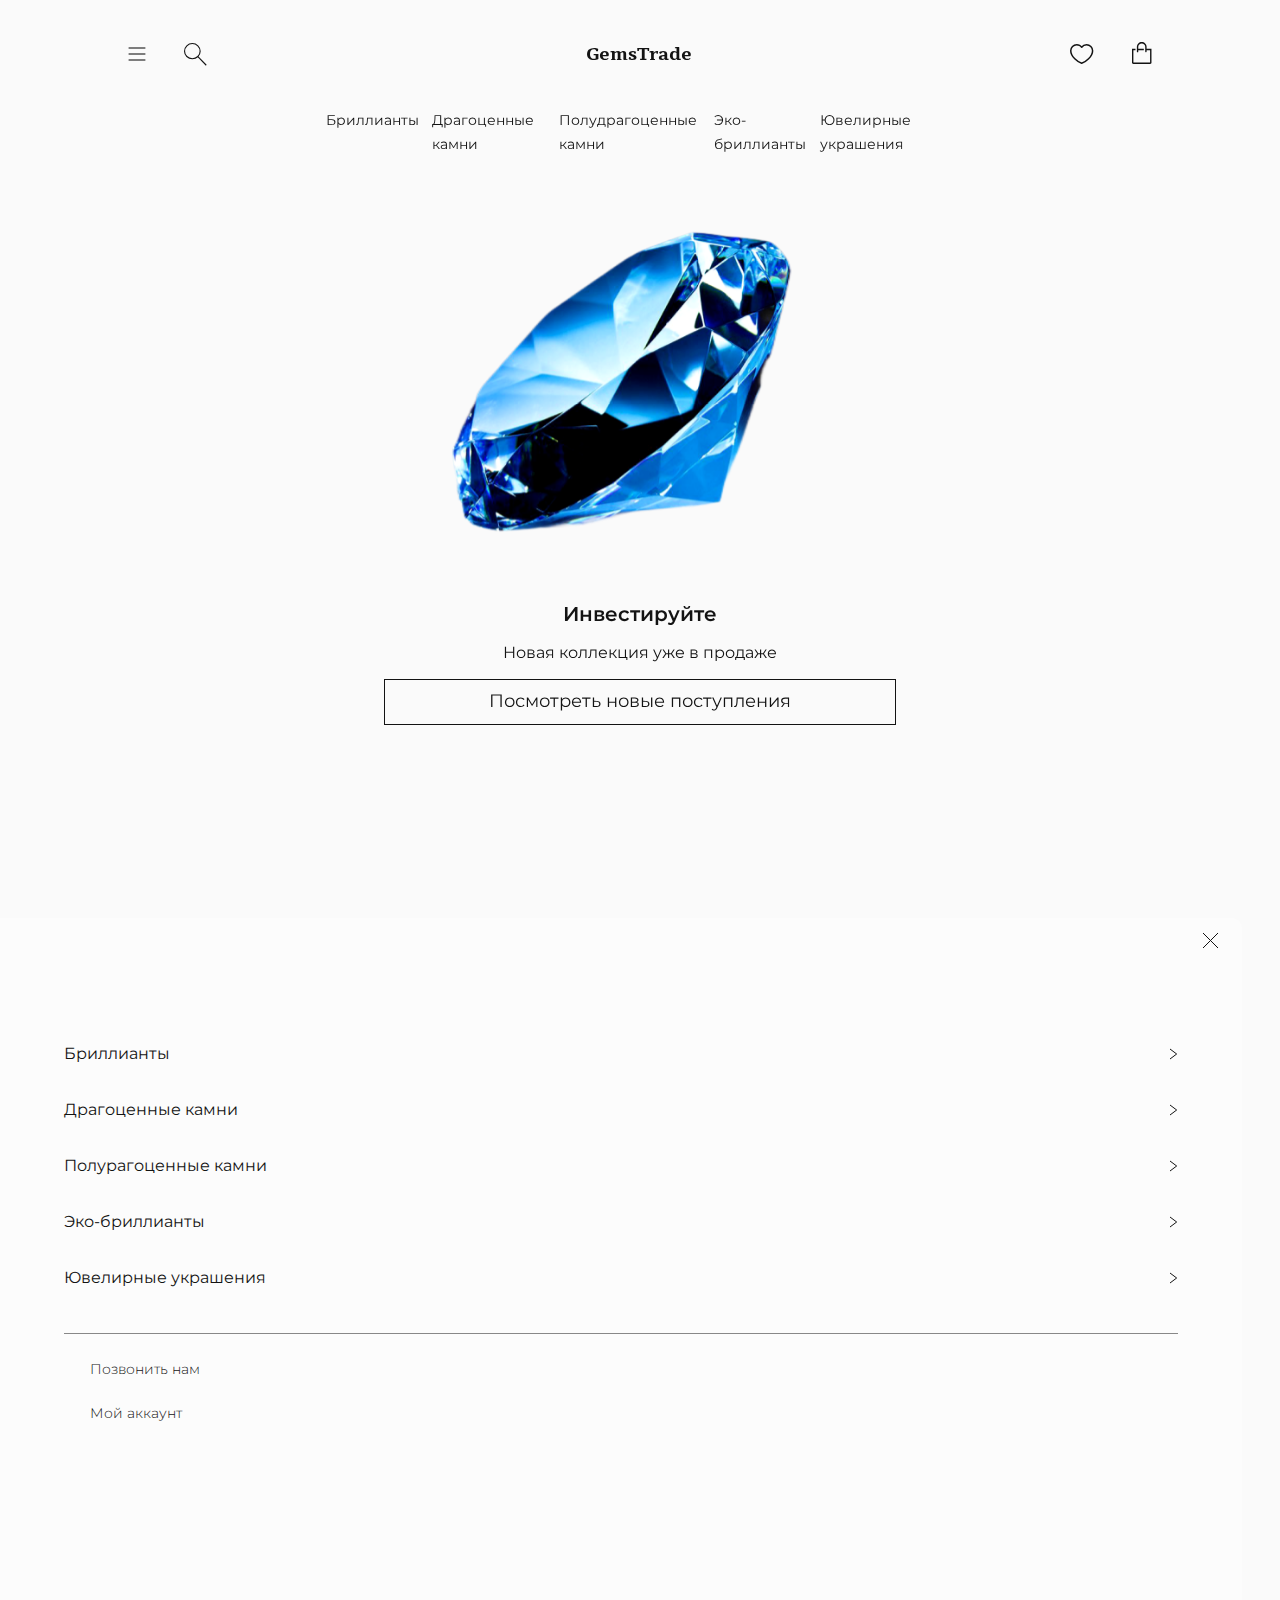
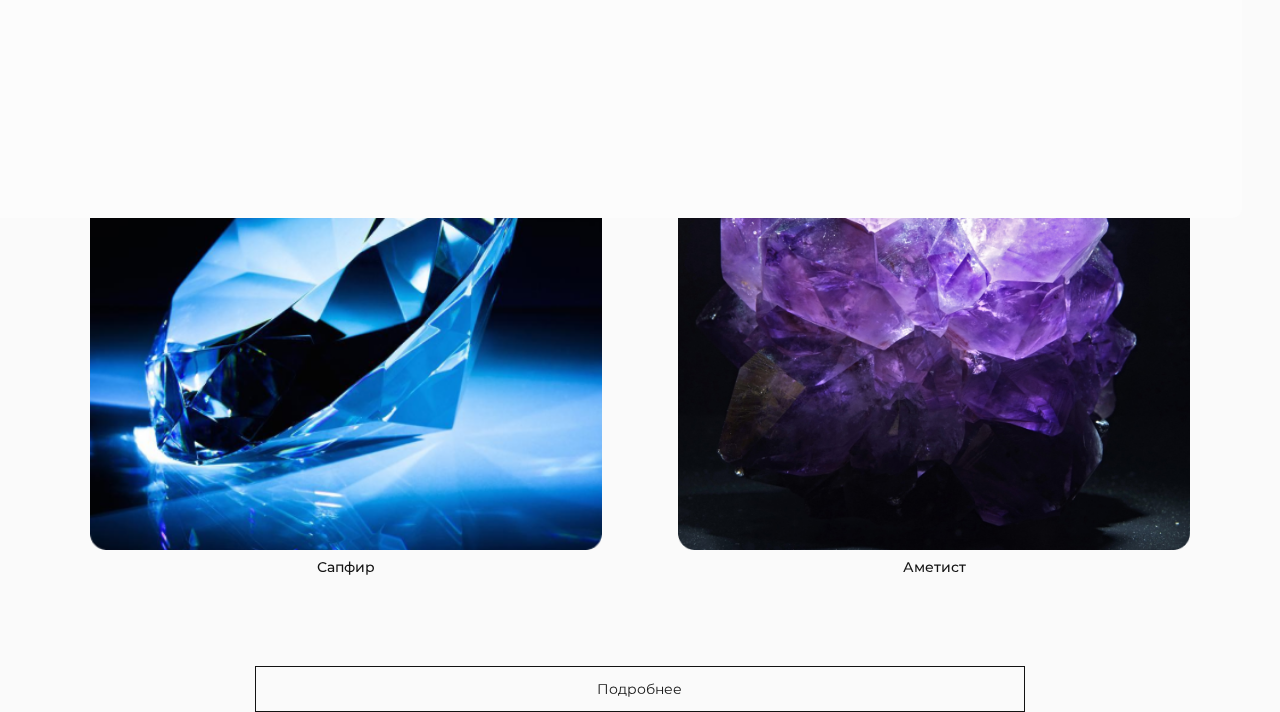
==== index.html @ e2b2067a "release v1" ====
<!DOCTYPE html>
<html lang="en">
<head>
    <meta charset="UTF-8">
    <meta http-equiv="X-UA-Compatible" content="IE=edge">
    <meta name="viewport" content="width=device-width, initial-scale=1.0">
    <title>GemsTrade</title>
    <link rel="preconnect" href="https://fonts.googleapis.com">
    <link rel="preconnect" href="https://fonts.gstatic.com" crossorigin>
    <link href="https://fonts.googleapis.com/css2?family=Tienne:wght@400;700&display=swap" rel="stylesheet">
    <link href="https://fonts.googleapis.com/css?family=Montserrat:100,200,300,regular,500,600,700,800,900&display=swap" rel="stylesheet"/>
    <link rel="stylesheet" href="css/style.css">
    <link rel="stylesheet" href="https://cdn.jsdelivr.net/npm/swiper@8/swiper-bundle.min.css"/>
</head>
<body>
    <section class="section-1" id="head1">
        <div class="container">
            <div class="header">
                <nav class="nav-bar">
                    <svg class="close" width="17" height="17" viewBox="0 0 17 17" fill="none" xmlns="http://www.w3.org/2000/svg">
                        <path d="M1 1L16 16" stroke="#131313"/>
                        <path d="M1 16L16 1" stroke="#131313"/>
                    </svg>
                        
                    <ul class="nav-ul">
                        <a href="brilliants/brilliants.html" class="link">
                            <p class="link-p">Бриллианты</p>
                            <img src="img/menu-arrow.svg" alt="" class="nav-arrow">
                        </a>
                        <a href="" class="link">
                            <p class="link-p">Драгоценные камни</p>
                            <img src="img/menu-arrow.svg" alt="" class="nav-arrow">
                        </a>
                        <a href="" class="link">
                            <p class="link-p">Полурагоценные камни</p>
                            <img src="img/menu-arrow.svg" alt="" class="nav-arrow">
                        </a>
                        <a href="" class="link">
                            <p class="link-p">Эко-бриллианты</p>
                            <img src="img/menu-arrow.svg" alt="" class="nav-arrow">
                        </a>
                        <a href="" class="link">
                            <p class="link-p">Ювелирные украшения</p>
                            <img src="img/menu-arrow.svg" alt="" class="nav-arrow">
                        </a>
                    </ul>
                    <div class="hr-menu">
                        <hr class="hr-menu-hr">
                    </div>
                    <a href="" class="menu-bottom-link">
                        <img src="img/call-us.svg" alt="" class="call-us-img">
                        <p class="call-us-text">Позвонить нам</p>
                    </a>
                    <a href="authorize/authorize.html" class="menu-bottom-link">
                        <img src="img/account.svg" alt="" class="account-img">
                        <p class="call-us-text">Мой аккаунт</p>
                    </a>
                                           
                </nav>
                <div class="header-side-icons">
                    <svg class="burger" width="18" height="14" viewBox="0 0 18 14" fill="none" xmlns="http://www.w3.org/2000/svg">
                        <path d="M1 1H17" stroke="black" stroke-linecap="round" stroke-linejoin="round"/>
                        <path d="M1 7H17" stroke="black" stroke-linecap="round" stroke-linejoin="round"/>
                        <path d="M1 13H17" stroke="black" stroke-linecap="round" stroke-linejoin="round"/>
                    </svg>
                    <div class="search">
                        <img src="img/search.svg" alt="" class="search-img">
                    </div>
                </div>
                <div class="logo">
                    <a href="index.html" class="logo-txt">GemsTrade</a>
                </div>
                <div class="header-side-icons">
                    <div class="liked">
                        <a href="" class="liked-a">
                            <img src="img/liked.svg" alt="" class="liked-img">
                        </a>
                    </div>
                    <div class="cart">
                        <a href="" class="cart-a">
                            <img src="img/cart.svg" alt="" class="cart-img">
                        </a>
                    </div>
                </div>
                
            </div>
            <div class="nav-desk">
                <div class="nothing"></div>
                <ul class="nav-ul-desk">
                    <a href="brilliants/brilliants.html" class="link-desk link-brell">
                        <p class="link-p-desk">Бриллианты</p>
                    </a>
                    <a href="" class="link-desk link-gems">
                        <p class="link-p-desk">Драгоценные камни</p>
                        <div class="hovered-2">
                            <div class="hidden-nothing"></div>
                            <div class="gem-types-desk">
                                <a href="" class="gem-type-desk">
                                    <div class="gem-type-img-container-desk">
                                        <img src="img/izumrud.png" alt="" class="gem-type-img-desk">
                                    </div>
                                    <p class="gem-type-text-desk">Изумруд</p>
                                </a>
                                <a href="" class="gem-type-desk">
                                    <div class="gem-type-img-container-desk">
                                        <img src="img/ruby.png" alt="" class="gem-type-img-desk">
                                    </div>
                                    <p class="gem-type-text-desk">Рубин</p>
                                </a>
                                <a href="" class="gem-type-desk">
                                    <div class="gem-type-img-container-desk">
                                        <img src="img/sapphire.png" alt="" class="gem-type-img-desk">
                                    </div>
                                    <p class="gem-type-text-desk">Сапфир</p>
                                </a>
                                <a href="" class="gem-type-desk">
                                    <div class="gem-type-img-container-desk">
                                        <img src="img/ametist.png" alt="" class="gem-type-img-desk">
                                    </div>
                                    <p class="gem-type-text-desk">Аметист</p>
                                </a>
                                <a href="" class="gem-type-desk">
                                    <div class="gem-type-img-container-desk">
                                        <img src="img/topaz.png" alt="" class="gem-type-img-desk">
                                    </div>
                                    <p class="gem-type-text-desk">Топаз</p>
                                </a>
                            </div>
                            <div class="hovered-btns">
                                <a href="" class="watch-best">Смотреть лучшие предложения</a>
                                <a href="" class="watch-all">Все категории драгоценных камней</a>
                            </div>
                        </div>
                    </a>
                    <a href="" class="link-desk link-halfgems">
                        <p class="link-p-desk">Полудрагоценные камни</p>
                    </a>
                    <a href="" class="link-desk link-eko">
                        <p class="link-p-desk">Эко-бриллианты</p>
                    </a>
                    <a href="" class="link-desk link-juvel">
                        <p class="link-p-desk">Ювелирные украшения</p>
                    </a>
                </ul>
                <div class="nothing"></div>
            </div>
            
            <div class="swiper">
                <div class="swiper-wrapper">
                  <div class="swiper-slide">
                    <img src="img/brill-4.png" alt="Бриллиант" class="main-img">
                  </div>
                  <div class="swiper-slide">
                    <img src="img/brill-4.png" alt="Бриллиант" class="main-img">
                  </div>
                  <div class="swiper-slide">
                    <img src="img/brill-3.png" alt="Бриллиант" class="main-img">
                  </div>
                </div>
            </div>
            <div class="main-text-section">
                <h1 class="main-title">Инвестируйте</h1>
                <h3 class="main-subtitle">Новая коллекция уже в продаже</h3>
                <a href="" class="watch-new">
                    <p class="watch-new-p">Посмотреть новые поступления</p>
                </a>
            </div>
            <div class="nudge">
                <img src="img/nudge-down.svg" alt="" class="nudge-down">
            </div>
        </div>
        
    </section>
    <section class="section-2">
        <div class="container">
            <h1 class="section-title">Эксклюзивные драгоценные камни</h1>
            <div class="gems-types">
                <a href="" class="gem-type">
                    <div class="img-container">
                        <img src="img/izumrud.png" alt="" class="type-img">
                    </div>
                    <p class="type-text">Изумруд</p>
                </a>
                <a href="" class="gem-type">
                    <div class="img-container">
                        <img src="img/ruby.png" alt="" class="type-img">
                    </div>
                    <p class="type-text">Рубин</p>
                </a>
                <a href="" class="gem-type">
                    <div class="img-container">
                        <img src="img//sapphire.png" alt="" class="type-img">
                    </div>
                    <p class="type-text">Сапфир</p>
                </a>
                <a href="" class="gem-type">
                    <div class="img-container">
                        <img src="img/ametist.png" alt="" class="type-img">
                    </div>
                    <p class="type-text">Аметист</p>
                </a>
                
            </div>    
            <div class="btn-more-div">
                <a href="" class="btn-more">
                    <p class="btn-more-p">Подробнее</p>
                </a>    
            </div>
        </div>
    </section>
</body>
<script src="js/burger.js"></script>
<script src="https://cdn.jsdelivr.net/npm/swiper@8/swiper-bundle.min.js"></script>
<script src="js/mySwiper.js"></script>
</html>
---- css/style.css ----
*,
*::before,
*::after {
  padding: 0;
  margin: 0;
  border: 0;
  -webkit-box-sizing: border-box;
          box-sizing: border-box;
}

a {
  text-decoration: none;
  color: #131313;
}

ul,
ol,
li {
  list-style: none;
}

img {
  vertical-align: top;
}

h1,
h2,
h3,
h4,
h5,
h6 {
  font-weight: inherit;
}

html, body {
  height: 100%;
  line-height: 1;
  scroll-behavior: smooth;
}

body {
  font-family: Montserrat;
  color: #131313;
  font-size: 14px;
  background-color: #FAFAFA;
}

/*-------------------------------------*/
.section-1 {
  height: 100vh;
  display: -webkit-box;
  display: -ms-flexbox;
  display: flex;
  -webkit-box-align: center;
      -ms-flex-align: center;
          align-items: center;
  -webkit-box-orient: vertical;
  -webkit-box-direction: normal;
      -ms-flex-direction: column;
          flex-direction: column;
}

.section-1 .container {
  width: 86vw;
}

.section-1 .container .nav-desk {
  display: none;
}

.section-1 .container .header {
  display: -webkit-box;
  display: -ms-flexbox;
  display: flex;
  -webkit-box-pack: justify;
      -ms-flex-pack: justify;
          justify-content: space-between;
  -webkit-box-align: center;
      -ms-flex-align: center;
          align-items: center;
  width: 100%;
  height: 12vh;
}

.section-1 .container .header .logo .logo-txt {
  font-family: 'Tienne';
  font-style: normal;
  font-weight: 700;
  font-size: 16px;
  line-height: 22px;
  text-align: center;
}

.section-1 .container .header .header-side-icons {
  display: -webkit-box;
  display: -ms-flexbox;
  display: flex;
  gap: 5vw;
  -webkit-box-align: center;
      -ms-flex-align: center;
          align-items: center;
}

.section-1 .container .header .header-side-icons .search .search-img {
  height: 23px;
}

.section-1 .container .header .header-side-icons .liked .liked-a .liked-img {
  height: 20px;
}

.section-1 .container .header .header-side-icons .cart .cart-a .cart-img {
  height: 25px;
  padding-bottom: 3px;
}

.section-1 .container .swiper {
  z-index: -2;
  padding-top: 5vh;
  width: 100%;
}

.section-1 .container .swiper .swiper-wrapper .swiper-slide {
  text-align: center;
}

.section-1 .container .swiper .swiper-wrapper .swiper-slide .main-img {
  width: 90vw;
}

.section-1 .container .main-text-section {
  padding-bottom: 2vh;
  width: 100%;
  display: -webkit-box;
  display: -ms-flexbox;
  display: flex;
  -webkit-box-orient: vertical;
  -webkit-box-direction: normal;
      -ms-flex-direction: column;
          flex-direction: column;
  -webkit-box-align: center;
      -ms-flex-align: center;
          align-items: center;
}

.section-1 .container .main-text-section .main-title {
  padding-bottom: 2vh;
  font-family: 'Montserrat';
  font-style: normal;
  font-weight: 600;
  font-size: 20px;
  line-height: 24px;
  text-align: center;
}

.section-1 .container .main-text-section .main-subtitle {
  font-family: 'Montserrat';
  font-style: normal;
  font-weight: 400;
  font-size: 14px;
  line-height: 17px;
  text-align: center;
  padding-bottom: 2vh;
}

.section-1 .container .main-text-section .watch-new {
  width: 100%;
  text-align: center;
  border: 1px solid #131313;
}

.section-1 .container .main-text-section .watch-new .watch-new-p {
  padding: 1.5vh 0;
  font-family: 'Montserrat';
  font-style: normal;
  font-weight: 400;
  font-size: 14px;
  line-height: 17px;
  text-align: center;
}

.section-1 .container .nudge {
  padding-top: 5vh;
  display: -webkit-box;
  display: -ms-flexbox;
  display: flex;
  -webkit-box-pack: center;
      -ms-flex-pack: center;
          justify-content: center;
  -webkit-transform: translate(-50%, 0);
          transform: translate(-50%, 0);
  animation: moveScroll 1.3s alternate-reverse infinite;
}

@-webkit-keyframes moveScroll {
  from {
    -webkit-transform: translateY(-20px);
            transform: translateY(-20px);
  }
  to {
    -webkit-transform: translateY(0);
            transform: translateY(0);
  }
}

@keyframes moveScroll {
  from {
    -webkit-transform: translateY(-20px);
            transform: translateY(-20px);
  }
  to {
    -webkit-transform: translateY(0);
            transform: translateY(0);
  }
}

.nav-bar {
  position: fixed;
  top: 2vh;
  bottom: 2vh;
  left: 0;
  background-color: #fcfcfc;
  height: 100%;
  width: 97%;
  z-index: 999;
  border-radius: 0 10px 10px 0;
  -webkit-transform: translateY(100%);
          transform: translateY(100%);
  -webkit-transition: -webkit-transform .5s ease-in-out;
  transition: -webkit-transform .5s ease-in-out;
  transition: transform .5s ease-in-out;
  transition: transform .5s ease-in-out, -webkit-transform .5s ease-in-out;
}

.nav-bar ul {
  list-style-type: none;
  padding: 0;
  margin-top: 12vh;
}

.nav-bar ul .link {
  list-style-type: none;
  padding: 2vh 5vw;
  display: -webkit-box;
  display: -ms-flexbox;
  display: flex;
  -webkit-box-orient: horizontal;
  -webkit-box-direction: normal;
      -ms-flex-direction: row;
          flex-direction: row;
  -webkit-box-pack: justify;
      -ms-flex-pack: justify;
          justify-content: space-between;
  width: 100%;
  border-radius: 10px;
  -webkit-transition: background-color 0.8s ease 0s;
  transition: background-color 0.8s ease 0s;
}

.nav-bar ul .link .link-p {
  font-family: 'Montserrat';
  font-style: normal;
  font-weight: 400;
  font-size: 16px;
  line-height: 20px;
}

.nav-bar .close {
  float: right;
  margin: 1em;
  width: 2.5em;
  border-radius: 10px;
  -webkit-transition: background-color 0.3s ease 0s;
  transition: background-color 0.3s ease 0s;
}

.nav-bar .hr-menu {
  margin-top: 3vh;
  padding: 0 5vw;
  width: 100%;
}

.nav-bar .hr-menu .hr-menu-hr {
  border-bottom: 0.5px solid #131313;
  opacity: 0.5;
}

.nav-bar .menu-bottom-link {
  margin-top: 3vh;
  padding-left: 5vw;
  display: -webkit-box;
  display: -ms-flexbox;
  display: flex;
  -webkit-box-align: center;
      -ms-flex-align: center;
          align-items: center;
}

.nav-bar .menu-bottom-link .call-us-img {
  width: 26px;
  padding-right: 2vw;
}

.nav-bar .menu-bottom-link .account-img {
  width: 26px;
  padding-right: 2vw;
}

.nav-bar .menu-bottom-link .call-us-text {
  font-family: 'Montserrat';
  font-style: normal;
  font-weight: 300;
  font-size: 14px;
  line-height: 17px;
}

.open-nav {
  -webkit-transform: translateY(0%);
          transform: translateY(0%);
  -webkit-transition: -webkit-transform .5s ease-in-out;
  transition: -webkit-transform .5s ease-in-out;
  transition: transform .5s ease-in-out;
  transition: transform .5s ease-in-out, -webkit-transform .5s ease-in-out;
}

/*-------------------------------------*/
.section-2 {
  width: 100%;
  height: 100vh;
  display: -webkit-box;
  display: -ms-flexbox;
  display: flex;
  -webkit-box-pack: center;
      -ms-flex-pack: center;
          justify-content: center;
}

.section-2 .container {
  width: 86vw;
}

.section-2 .container .section-title {
  padding-top: 7vh;
  text-align: center;
  font-family: 'Montserrat';
  font-style: normal;
  font-weight: 500;
  font-size: 16px;
  line-height: 20px;
}

.section-2 .container .gems-types {
  padding-top: 10vh;
  display: -webkit-box;
  display: -ms-flexbox;
  display: flex;
  -webkit-box-pack: justify;
      -ms-flex-pack: justify;
          justify-content: space-between;
  -ms-flex-wrap: wrap;
      flex-wrap: wrap;
}

.section-2 .container .gems-types .gem-type {
  width: 40vw;
  display: -webkit-box;
  display: -ms-flexbox;
  display: flex;
  -webkit-box-orient: vertical;
  -webkit-box-direction: normal;
      -ms-flex-direction: column;
          flex-direction: column;
  padding-bottom: 3vh;
}

.section-2 .container .gems-types .gem-type .img-container {
  width: 40vw;
}

.section-2 .container .gems-types .gem-type .img-container .type-img {
  width: 100%;
  height: auto;
}

.section-2 .container .gems-types .gem-type .type-text {
  padding-top: 1vh;
  text-align: center;
  font-family: 'Montserrat';
  font-style: normal;
  font-weight: 500;
  font-size: 14px;
  line-height: 17px;
}

.section-2 .container .btn-more-div {
  display: -webkit-box;
  display: -ms-flexbox;
  display: flex;
  width: 100%;
  -webkit-box-pack: center;
      -ms-flex-pack: center;
          justify-content: center;
  margin-top: 7vh;
}

.section-2 .container .btn-more-div .btn-more {
  width: 70%;
  border: 1px solid #131313;
}

.section-2 .container .btn-more-div .btn-more .btn-more-p {
  padding: 1.5vh 0;
  font-family: 'Montserrat';
  font-style: normal;
  font-weight: 400;
  font-size: 14px;
  line-height: 17px;
  text-align: center;
}

@media only screen and (min-width: 1020px) {
  .section-1 .container {
    width: 80vw;
  }
  .section-1 .container .header .header-side-icons {
    z-index: 5;
  }
  .section-1 .container .header .logo {
    z-index: 5;
  }
  .section-1 .container .nav-desk {
    z-index: 2;
    display: -webkit-box;
    display: -ms-flexbox;
    display: flex;
    width: 100%;
    -webkit-box-pack: center;
        -ms-flex-pack: center;
            justify-content: center;
    -webkit-box-align: center;
        -ms-flex-align: center;
            align-items: center;
  }
  .section-1 .container .nav-desk .nothing {
    width: 14.5vw;
  }
  .section-1 .container .nav-desk .nav-ul-desk {
    width: 49vw;
    display: -webkit-box;
    display: -ms-flexbox;
    display: flex;
    -webkit-box-orient: horizontal;
    -webkit-box-direction: normal;
        -ms-flex-direction: row;
            flex-direction: row;
    -webkit-box-pack: justify;
        -ms-flex-pack: justify;
            justify-content: space-between;
    -webkit-box-align: center;
        -ms-flex-align: center;
            align-items: center;
    gap: 1vw;
  }
  .section-1 .container .nav-desk .nav-ul-desk .link-desk {
    font-family: 'Montserrat';
    font-style: normal;
    font-weight: 400;
    font-size: 14px;
    line-height: 24px;
    height: 30px;
    z-index: 2;
  }
  .section-1 .container .nav-desk .nav-ul-desk .link-desk:hover {
    border-bottom: 3px solid #074F57;
  }
  .section-1 .container .nav-desk .nav-ul-desk .link-desk:hover + .hovered-2 {
    opacity: 1;
    z-index: 1;
  }
  .section-1 .container .nav-desk .nav-ul-desk .hovered-2 {
    opacity: 0;
    position: absolute;
    display: -webkit-box;
    display: -ms-flexbox;
    display: flex;
    -webkit-box-orient: vertical;
    -webkit-box-direction: normal;
        -ms-flex-direction: column;
            flex-direction: column;
    -webkit-box-pack: center;
        -ms-flex-pack: center;
            justify-content: center;
    -webkit-box-align: center;
        -ms-flex-align: center;
            align-items: center;
    width: 100%;
    left: 0;
    overflow: auto;
    overflow-x: hidden;
    overflow-y: auto;
    z-index: -1;
    background-color: #FFFFFF;
    padding-top: 50vh;
  }
  .section-1 .container .nav-desk .nav-ul-desk .hovered-2 .gem-types-desk {
    width: 50vw;
    display: -webkit-box;
    display: -ms-flexbox;
    display: flex;
    -webkit-box-pack: justify;
        -ms-flex-pack: justify;
            justify-content: space-between;
    -webkit-box-align: center;
        -ms-flex-align: center;
            align-items: center;
    -webkit-box-orient: horizontal;
    -webkit-box-direction: normal;
        -ms-flex-direction: row;
            flex-direction: row;
    padding-bottom: 3vh;
  }
  .section-1 .container .nav-desk .nav-ul-desk .hovered-2 .gem-types-desk .gem-type-desk {
    width: 10vw;
    display: -webkit-box;
    display: -ms-flexbox;
    display: flex;
    -webkit-box-orient: vertical;
    -webkit-box-direction: normal;
        -ms-flex-direction: column;
            flex-direction: column;
  }
  .section-1 .container .nav-desk .nav-ul-desk .hovered-2 .gem-types-desk .gem-type-desk .gem-type-img-container-desk .gem-type-img-desk {
    width: 9vw;
    height: auto;
  }
  .section-1 .container .nav-desk .nav-ul-desk .hovered-2 .gem-types-desk .gem-type-desk .gem-type-text-desk {
    text-align: center;
    padding-top: 2vh;
  }
  .section-1 .container .nav-desk .nav-ul-desk .hovered-2 .hovered-btns {
    margin-top: 4vh;
    width: 50vw;
    display: -webkit-box;
    display: -ms-flexbox;
    display: flex;
    -webkit-box-pack: justify;
        -ms-flex-pack: justify;
            justify-content: space-between;
    padding-bottom: 5vh;
  }
  .section-1 .container .nav-desk .nav-ul-desk .hovered-2 .hovered-btns .watch-best {
    padding-bottom: 1vh;
    border-bottom: 1px solid #131313;
  }
  .section-1 .container .nav-desk .nav-ul-desk .hovered-2 .hovered-btns .watch-all {
    padding-bottom: 1vh;
    border-bottom: 1px solid #131313;
  }
  .section-1 .container .nav-desk .nav-ul-desk .hovered-2:hover {
    display: -webkit-box;
    display: -ms-flexbox;
    display: flex;
  }
  .section-1 .container .header {
    display: -webkit-box;
    display: -ms-flexbox;
    display: flex;
    -webkit-box-pack: justify;
        -ms-flex-pack: justify;
            justify-content: space-between;
    -webkit-box-align: center;
        -ms-flex-align: center;
            align-items: center;
    width: 100%;
    height: 12vh;
  }
  .section-1 .container .header .logo .logo-txt {
    font-family: 'Tienne';
    font-style: normal;
    font-weight: 700;
    font-size: 18px;
    line-height: 22px;
    text-align: center;
  }
  .section-1 .container .header .header-side-icons {
    display: -webkit-box;
    display: -ms-flexbox;
    display: flex;
    gap: 3vw;
    -webkit-box-align: center;
        -ms-flex-align: center;
            align-items: center;
  }
  .section-1 .container .header .header-side-icons .search .search-img {
    height: 23px;
  }
  .section-1 .container .header .header-side-icons .liked .liked-a .liked-img {
    height: 20px;
  }
  .section-1 .container .header .header-side-icons .cart .cart-a .cart-img {
    height: 25px;
    padding-bottom: 3px;
  }
  .section-1 .container .swiper {
    z-index: -2;
    width: 100%;
  }
  .section-1 .container .swiper .swiper-wrapper .swiper-slide {
    text-align: center;
  }
  .section-1 .container .swiper .swiper-wrapper .swiper-slide .main-img {
    width: 40vw;
  }
  .section-1 .container .main-text-section {
    width: 100%;
    display: -webkit-box;
    display: -ms-flexbox;
    display: flex;
    -webkit-box-orient: vertical;
    -webkit-box-direction: normal;
        -ms-flex-direction: column;
            flex-direction: column;
    -webkit-box-align: center;
        -ms-flex-align: center;
            align-items: center;
  }
  .section-1 .container .main-text-section .main-title {
    padding-bottom: 2vh;
    font-family: 'Montserrat';
    font-style: normal;
    font-weight: 600;
    font-size: 20px;
    line-height: 24px;
    text-align: center;
  }
  .section-1 .container .main-text-section .main-subtitle {
    font-family: 'Montserrat';
    font-style: normal;
    font-weight: 400;
    font-size: 16px;
    line-height: 17px;
    text-align: center;
    padding-bottom: 2vh;
  }
  .section-1 .container .main-text-section .watch-new {
    width: 50%;
    text-align: center;
    border: 1px solid #131313;
  }
  .section-1 .container .main-text-section .watch-new .watch-new-p {
    padding: 1.5vh 0;
    font-family: 'Montserrat';
    font-style: normal;
    font-weight: 400;
    font-size: 18px;
    line-height: 17px;
    text-align: center;
  }
  .section-1 .container .nudge {
    display: none;
  }
  .header {
    z-index: 5;
  }
}

/*-----------------AUTHORIZATION--------------------*/
.autorization {
  width: 100%;
  background-color: #FFFFFF;
  display: -webkit-box;
  display: -ms-flexbox;
  display: flex;
  -webkit-box-pack: center;
      -ms-flex-pack: center;
          justify-content: center;
}

.autorization .authorization-container {
  width: 86vw;
}

.autorization .authorization-container .authorization-subsection {
  padding-top: 4vh;
}

.autorization .authorization-container .authorization-subsection .title {
  font-weight: 600;
  font-size: 16px;
  padding-bottom: 2vh;
}

.autorization .authorization-container .authorization-subsection .subtitle {
  font-weight: 400;
  font-size: 14px;
  line-height: 17px;
  padding-bottom: 2vh;
}

.autorization .authorization-container .authorization-subsection .inputs-section {
  padding-bottom: 1vh;
}

.autorization .authorization-container .authorization-subsection .inputs-section input {
  width: 100%;
  margin-bottom: 1.5vh;
  padding: 1.5vh 4vw;
  background: #F9F9F9;
  border: 1px solid rgba(19, 19, 19, 0.5);
}

.autorization .authorization-container .authorization-subsection .inputs-section input::-webkit-input-placeholder {
  font-family: 'Montserrat';
  font-style: normal;
  font-weight: 200;
  font-size: 14px;
  line-height: 17px;
  color: #000000;
}

.autorization .authorization-container .authorization-subsection .inputs-section input:-moz-placeholder {
  font-family: 'Montserrat';
  font-style: normal;
  font-weight: 200;
  font-size: 14px;
  line-height: 17px;
  color: #000000;
}

.autorization .authorization-container .authorization-subsection .nesses-field {
  width: 86vw;
  display: -webkit-box;
  display: -ms-flexbox;
  display: flex;
  -webkit-box-pack: end;
      -ms-flex-pack: end;
          justify-content: flex-end;
  padding-bottom: 1vh;
}

.autorization .authorization-container .authorization-subsection .nesses-field p {
  font-weight: 200;
  font-size: 12px;
}

.autorization .authorization-container .authorization-subsection .btn-reg {
  display: inline-block;
}

.autorization .authorization-container .authorization-subsection .btn-reg .btn-reg-p {
  padding: 2vh 4vw;
  background-color: #131313;
  color: #FAFAFA;
  font-weight: 600;
  font-size: 12px;
}

.autorization .authorization-container .authorization-subsection .btn-create-acc {
  display: inline-block;
}

.autorization .authorization-container .authorization-subsection .btn-create-acc .btn-create-acc-p {
  padding: 2vh 4vw;
  background-color: #131313;
  color: #FAFAFA;
}

.autorization .authorization-container .authorization-subsection .last-btn {
  padding-bottom: 4vh;
}

@media only screen and (min-width: 1020px) {
  .autorization {
    margin-top: 10vh;
    width: 72%;
    background-color: #FFFFFF;
    display: -webkit-box;
    display: -ms-flexbox;
    display: flex;
    -webkit-box-pack: center;
        -ms-flex-pack: center;
            justify-content: center;
  }
  .autorization .authorization-container {
    width: 60vw;
    display: -webkit-box;
    display: -ms-flexbox;
    display: flex;
    -webkit-box-orient: horizontal;
    -webkit-box-direction: normal;
        -ms-flex-direction: row;
            flex-direction: row;
    gap: 6vw;
  }
  .autorization .authorization-container .authorization-subsection {
    width: 27vw;
    padding-top: 7vh;
  }
  .autorization .authorization-container .authorization-subsection .title {
    font-weight: 600;
    font-size: 20px;
    padding-bottom: 3vh;
  }
  .autorization .authorization-container .authorization-subsection .subtitle {
    font-weight: 400;
    font-size: 16px;
    line-height: 130%;
    padding-bottom: 2vh;
  }
  .autorization .authorization-container .authorization-subsection .inputs-section {
    padding-bottom: 1vh;
  }
  .autorization .authorization-container .authorization-subsection .inputs-section input {
    width: 27vw;
    margin-bottom: 1.5vh;
    padding: 1.5vh 2vw;
    background: #F9F9F9;
    border: 1px solid rgba(19, 19, 19, 0.5);
  }
  .autorization .authorization-container .authorization-subsection .inputs-section input::-webkit-input-placeholder {
    font-family: 'Montserrat';
    font-style: normal;
    font-weight: 200;
    font-size: 14px;
    line-height: 17px;
    color: #000000;
  }
  .autorization .authorization-container .authorization-subsection .inputs-section input:-moz-placeholder {
    font-family: 'Montserrat';
    font-style: normal;
    font-weight: 200;
    font-size: 14px;
    line-height: 17px;
    color: #000000;
  }
  .autorization .authorization-container .authorization-subsection .nesses-field {
    width: 27vw;
    display: -webkit-box;
    display: -ms-flexbox;
    display: flex;
    -webkit-box-pack: end;
        -ms-flex-pack: end;
            justify-content: flex-end;
    padding-bottom: 5vh;
  }
  .autorization .authorization-container .authorization-subsection .nesses-field p {
    font-weight: 200;
    font-size: 12px;
  }
  .autorization .authorization-container .authorization-subsection .btn-reg {
    margin-left: 1px;
    display: inline-block;
  }
  .autorization .authorization-container .authorization-subsection .btn-reg .btn-reg-p {
    padding: 1.5vh 2vw;
    background-color: #131313;
    border: 1px solid #131313;
    color: #FAFAFA;
    font-weight: 600;
    font-size: 16px;
    -webkit-transition: background-color 0.4s ease 0s, color 0.4s ease 0s;
    transition: background-color 0.4s ease 0s, color 0.4s ease 0s;
  }
  .autorization .authorization-container .authorization-subsection .btn-reg .btn-reg-p:hover {
    background-color: #FFFFFF;
    border: 1px solid #131313;
    color: #131313;
    font-weight: 600;
    font-size: 16px;
  }
  .autorization .authorization-container .authorization-subsection .btn-create-acc {
    margin-left: 1px;
    display: inline-block;
  }
  .autorization .authorization-container .authorization-subsection .btn-create-acc .btn-create-acc-p {
    padding: 1.5vh 2vw;
    background-color: #131313;
    border: 1px solid #131313;
    color: #FAFAFA;
    font-weight: 600;
    font-size: 16px;
    -webkit-transition: background-color 0.4s ease 0s, color 0.4s ease 0s;
    transition: background-color 0.4s ease 0s, color 0.4s ease 0s;
  }
  .autorization .authorization-container .authorization-subsection .btn-create-acc .btn-create-acc-p:hover {
    background-color: #FFFFFF;
    border: 1px solid #131313;
    color: #131313;
    font-weight: 600;
    font-size: 16px;
  }
  .autorization .authorization-container .authorization-subsection .last-btn {
    padding-bottom: 4vh;
  }
}

/*-----------------Brilliants--------------------*/
.catalog {
  width: 100%;
  display: -webkit-box;
  display: -ms-flexbox;
  display: flex;
  -webkit-box-pack: center;
      -ms-flex-pack: center;
          justify-content: center;
}

.catalog .catalog-container {
  display: -webkit-box;
  display: -ms-flexbox;
  display: flex;
  -webkit-box-orient: vertical;
  -webkit-box-direction: normal;
      -ms-flex-direction: column;
          flex-direction: column;
  width: 86vw;
}

.catalog .catalog-container .sort-filt {
  padding-top: 3vh;
  width: 86vw;
  display: -webkit-box;
  display: -ms-flexbox;
  display: flex;
  -webkit-box-orient: horizontal;
  -webkit-box-direction: normal;
      -ms-flex-direction: row;
          flex-direction: row;
  -webkit-box-pack: justify;
      -ms-flex-pack: justify;
          justify-content: space-between;
}

.catalog .catalog-container .sort-filt .sort {
  width: 50vw;
  display: -webkit-box;
  display: -ms-flexbox;
  display: flex;
  -webkit-box-orient: vertical;
  -webkit-box-direction: normal;
      -ms-flex-direction: column;
          flex-direction: column;
}

.catalog .catalog-container .sort-filt .sort .sort-btn {
  display: -webkit-box;
  display: -ms-flexbox;
  display: flex;
  -webkit-box-orient: horizontal;
  -webkit-box-direction: normal;
      -ms-flex-direction: row;
          flex-direction: row;
  -webkit-box-align: center;
      -ms-flex-align: center;
          align-items: center;
}

.catalog .catalog-container .sort-filt .sort .sort-btn .sort-filt-p {
  font-style: normal;
  font-weight: 400;
  font-size: 14px;
  line-height: 120%;
  text-align: center;
  padding-right: 2vw;
}

.catalog .catalog-container .sort-filt .sort .sort-btn .sort-filt-img {
  height: 13px;
}

.catalog .catalog-container .sort-filt .filt {
  width: 100%;
  display: -webkit-box;
  display: -ms-flexbox;
  display: flex;
  -webkit-box-orient: horizontal;
  -webkit-box-direction: normal;
      -ms-flex-direction: row;
          flex-direction: row;
  -webkit-box-pack: end;
      -ms-flex-pack: end;
          justify-content: flex-end;
  -webkit-box-align: center;
      -ms-flex-align: center;
          align-items: center;
}

.catalog .catalog-container .sort-filt .filt .sort-filt-p {
  font-style: normal;
  font-weight: 400;
  font-size: 14px;
  line-height: 120%;
  text-align: center;
  padding-right: 2vw;
}

.catalog .catalog-container .sort-filt .filt .sort-filt-img {
  height: 16px;
}

.catalog .catalog-container .cards {
  padding-top: 4vh;
  width: 100%;
  display: -webkit-box;
  display: -ms-flexbox;
  display: flex;
  -ms-flex-wrap: wrap;
      flex-wrap: wrap;
  -webkit-box-pack: justify;
      -ms-flex-pack: justify;
          justify-content: space-between;
}

.catalog .catalog-container .cards .card {
  width: 37vw;
  display: -webkit-box;
  display: -ms-flexbox;
  display: flex;
  -webkit-box-orient: vertical;
  -webkit-box-direction: normal;
      -ms-flex-direction: column;
          flex-direction: column;
  -webkit-box-pack: start;
      -ms-flex-pack: start;
          justify-content: flex-start;
  margin-bottom: 3vh;
}

.catalog .catalog-container .cards .card .card-img-container {
  width: 35vw;
  padding-bottom: 1vh;
}

.catalog .catalog-container .cards .card .card-img-container .card-img {
  width: 100%;
  height: auto;
}

.catalog .catalog-container .cards .card .card-title {
  font-family: 'Montserrat';
  font-style: normal;
  font-weight: 500;
  font-size: 12px;
  line-height: 15px;
  padding-bottom: 0.5vh;
}

.catalog .catalog-container .cards .card .card-country {
  font-family: 'Montserrat';
  font-style: normal;
  font-weight: 400;
  font-size: 12px;
  line-height: 15px;
  padding-bottom: 0.5vh;
}

.catalog .catalog-container .cards .card .card-price {
  font-family: 'Montserrat';
  font-style: normal;
  font-weight: 400;
  font-size: 10px;
  line-height: 12px;
  padding-bottom: 1vh;
}

.catalog .catalog-container .cards .card .card-btn {
  padding-bottom: 5px;
  border-bottom: 1px solid #131313;
}

.catalog .catalog-container .watch-all {
  margin-top: 3vh;
  display: -webkit-box;
  display: -ms-flexbox;
  display: flex;
}

.catalog .catalog-container .watch-all .watch-all-p {
  color: #FAFAFA;
  background-color: #131313;
  padding: 3vw 4vw;
}

.sort-field {
  position: absolute;
  margin-top: 5vh;
  width: 60vw;
  display: -webkit-box;
  display: -ms-flexbox;
  display: flex;
  -webkit-box-orient: vertical;
  -webkit-box-direction: normal;
      -ms-flex-direction: column;
          flex-direction: column;
  border: 1px solid #131313;
  border-radius: 10px;
  background-color: #FAFAFA;
}

.sort-field .sort-date {
  margin-top: 1vh;
  padding: 1vh 3vw;
  display: -webkit-box;
  display: -ms-flexbox;
  display: flex;
  -webkit-box-orient: horizontal;
  -webkit-box-direction: normal;
      -ms-flex-direction: row;
          flex-direction: row;
  -webkit-box-align: center;
      -ms-flex-align: center;
          align-items: center;
  -webkit-box-pack: justify;
      -ms-flex-pack: justify;
          justify-content: space-between;
  margin-bottom: 2vh;
}

.sort-field .sort-date .sort-date-p {
  font-family: 'Montserrat';
  font-style: normal;
  font-weight: 500;
  font-size: 14px;
  line-height: 17px;
  /* identical to box height */
  text-align: center;
}

.sort-field .sort-date .sort-date-img {
  height: 25px;
}

.sort-field .sort-price-up {
  padding: 0 3vw;
  display: -webkit-box;
  display: -ms-flexbox;
  display: flex;
  -webkit-box-orient: horizontal;
  -webkit-box-direction: normal;
      -ms-flex-direction: row;
          flex-direction: row;
  -webkit-box-align: center;
      -ms-flex-align: center;
          align-items: center;
  -webkit-box-pack: justify;
      -ms-flex-pack: justify;
          justify-content: space-between;
  margin-bottom: 2vh;
}

.sort-field .sort-price-up .sort-price-up-p {
  font-family: 'Montserrat';
  font-style: normal;
  font-weight: 500;
  font-size: 14px;
  line-height: 17px;
  /* identical to box height */
  text-align: center;
}

.sort-field .sort-price-up .sort-price-up-img {
  height: 20px;
  padding-right: 1vw;
}

.sort-field .sort-price-down {
  padding: 1vh 3vw;
  display: -webkit-box;
  display: -ms-flexbox;
  display: flex;
  -webkit-box-orient: horizontal;
  -webkit-box-direction: normal;
      -ms-flex-direction: row;
          flex-direction: row;
  -webkit-box-align: center;
      -ms-flex-align: center;
          align-items: center;
  -webkit-box-pack: justify;
      -ms-flex-pack: justify;
          justify-content: space-between;
  margin-bottom: 2vh;
}

.sort-field .sort-price-down .sort-price-down-p {
  font-family: 'Montserrat';
  font-style: normal;
  font-weight: 500;
  font-size: 14px;
  line-height: 17px;
  /* identical to box height */
  text-align: center;
}

.sort-field .sort-price-down .sort-price-down-img {
  height: 20px;
  padding-right: 1vw;
}

.sort-btn:target + .sort-filt-img {
  -webkit-transform: rotate(180deg);
          transform: rotate(180deg);
}
/*# sourceMappingURL=style.css.map */
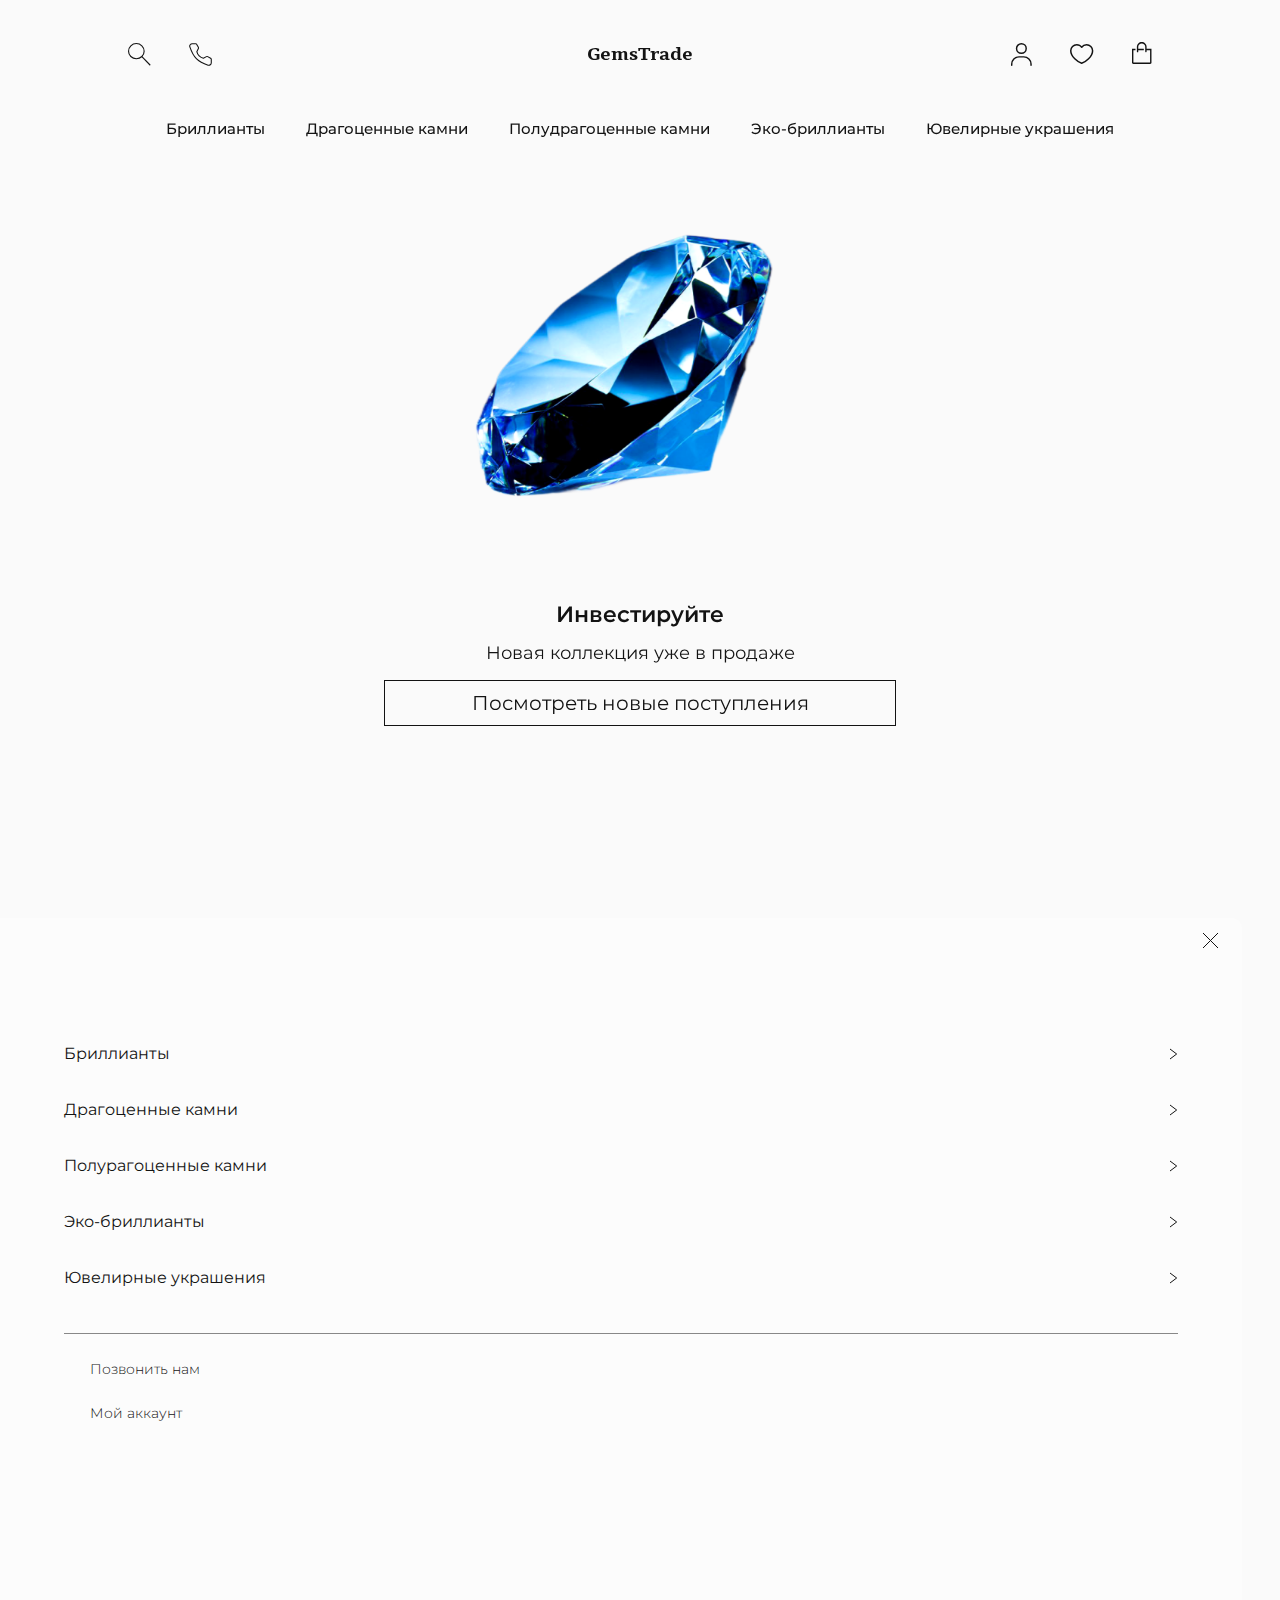
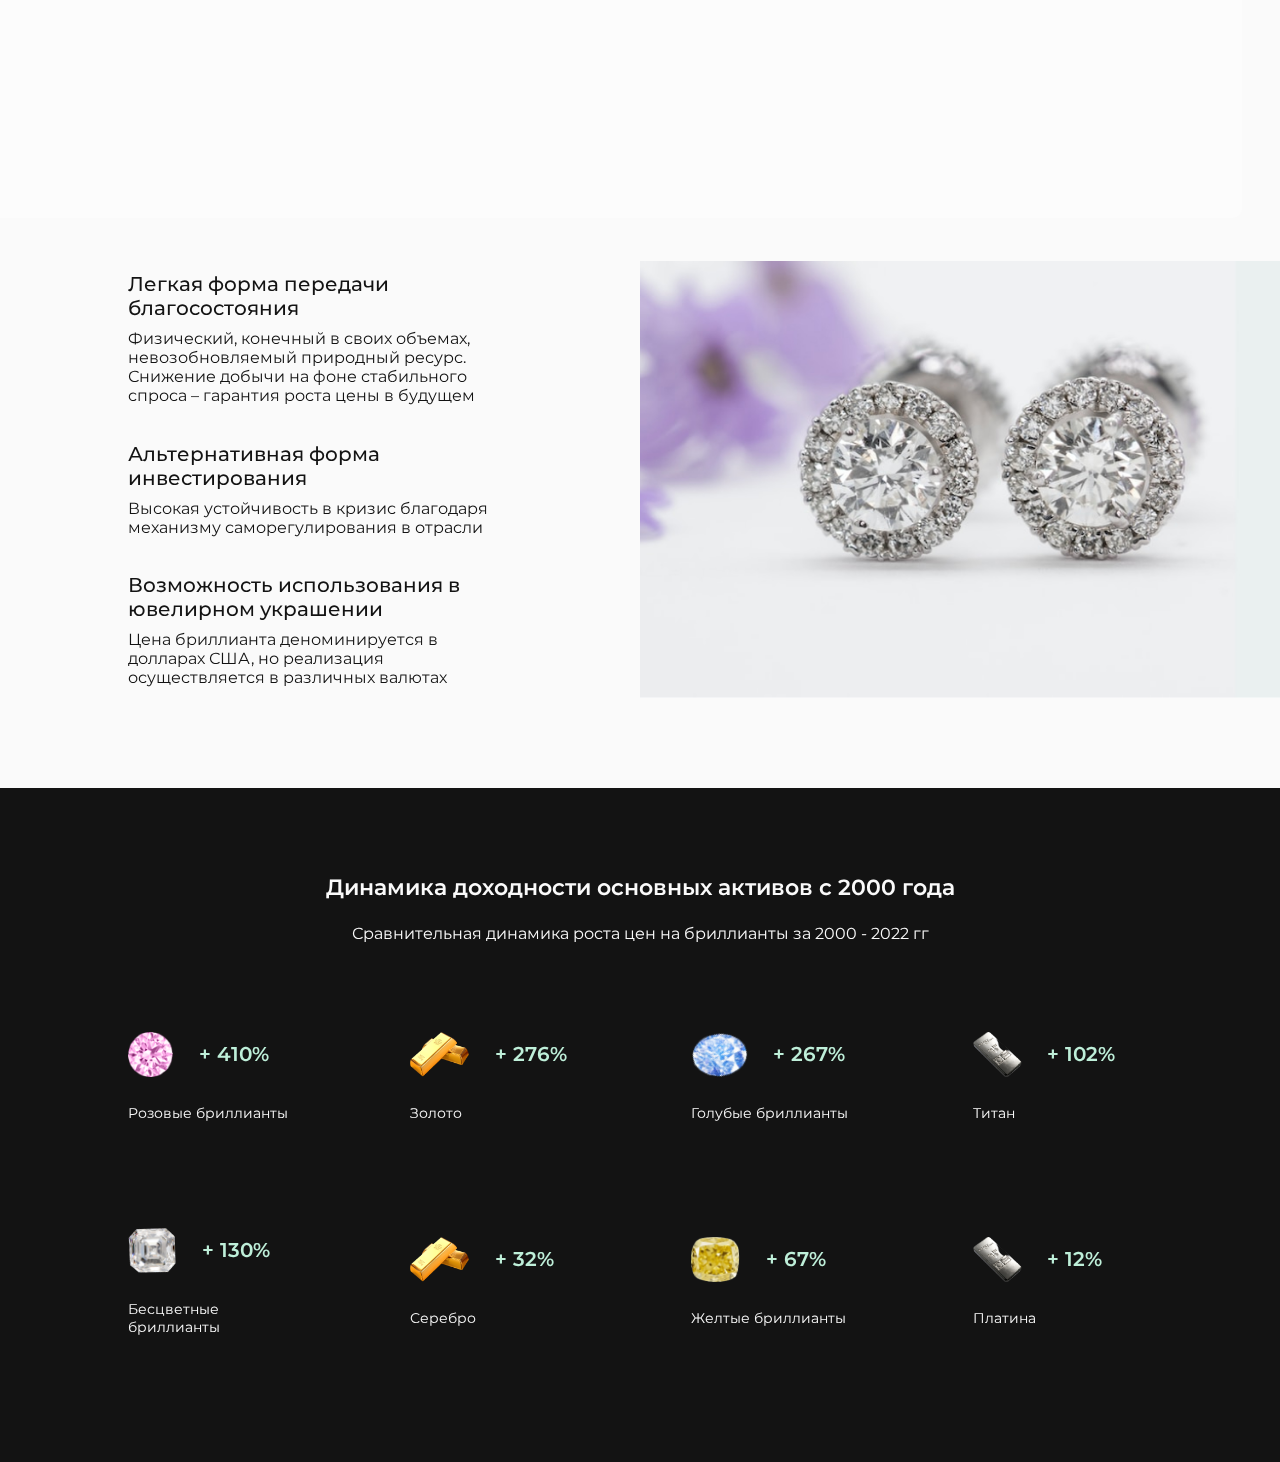
==== commit a243aee0: "r" ====
--- a/index.html
+++ b/index.html
@@ -66,11 +66,17 @@
                     <div class="search">
                         <img src="img/search.svg" alt="" class="search-img">
                     </div>
+                    <div class="call">
+                        <img src="img/call-us.svg" alt="" class="call-img">
+                    </div>
                 </div>
                 <div class="logo">
                     <a href="index.html" class="logo-txt">GemsTrade</a>
                 </div>
-                <div class="header-side-icons">
+                <div class="header-side-icons right-icons">
+                    <a href="authorize/authorize.html" class="acc">
+                        <img src="img/account.svg" alt="" class="acc-img">
+                    </a>
                     <div class="liked">
                         <a href="" class="liked-a">
                             <img src="img/liked.svg" alt="" class="liked-img">
@@ -171,6 +177,112 @@
         </div>
         
     </section>
+    <section class="advantages-section">
+        <h1 class="advantages-title">Преимущества бриллиантов как формы альтернативной инвестиции</h1>
+        <div class="advantages-both">
+            <div class="advantages advantages-left">
+                <div class="advantages-container">
+                    <div class="advantage">
+                        <h1 class="advantage-title">Защищает от инфляции</h1>
+                        <p class="advantage-text">Физический, конечный в своих объемах, невозобновляемый природный ресурс. Снижение добычи на фоне стабильного спроса – гарантия роста цены в будущем</p>
+                    </div>
+                    <div class="advantage">
+                        <h1 class="advantage-title">Снижает страховые риски</h1>
+                        <p class="advantage-text">Максимальная концентрация стоимости на единицу веса. Позволяет легко хранить, перемещать и передавать актив</p>
+                    </div>
+                    <div class="advantage">
+                        <h1 class="advantage-title">Защищает от валютных рисков</h1>
+                        <p class="advantage-text">Цена бриллианта деноминируется в долларах США, но реализация осуществляется в различных валютах</p>
+                    </div>
+                </div>
+                <img src="img/advantage-1.jpg" alt="" class="advantage-img">
+            </div>
+            <div class="advantages advantages-right">
+                <div class="advantages-container">
+                    <div class="advantage">
+                        <h1 class="advantage-title">Легкая форма передачи благосостояния</h1>
+                        <p class="advantage-text">Физический, конечный в своих объемах, невозобновляемый природный ресурс. Снижение добычи на фоне стабильного спроса – гарантия роста цены в будущем</p>
+                    </div>
+                    <div class="advantage">
+                        <h1 class="advantage-title">Альтернативная форма инвестирования</h1>
+                        <p class="advantage-text">Высокая устойчивость в кризис благодаря механизму саморегулирования в отрасли</p>
+                    </div>
+                    <div class="advantage">
+                        <h1 class="advantage-title">Возможность использования в ювелирном украшении</h1>
+                        <p class="advantage-text">Цена бриллианта деноминируется в долларах США, но реализация осуществляется в различных валютах</p>
+                    </div>
+                </div>
+                <img src="img/advantage-2.jpg" alt="" class="advantage-img">
+            </div>
+        </div>
+        
+    </section>
+    <section class="compare-section">
+        <div class="compare-container">
+            <h1 class="compare-title">Динамика доходности основных активов c 2000 года</h1>
+            <h2 class="compare-subtitle">Сравнительная динамика роста цен на бриллианты за 2000 - 2022 гг</h2>
+            <div class="compare-items">
+                <div class="compare-item">
+                    <div class="compare-item-top">
+                        <img src="img/pink-diamond.png" alt="" class="compare-item-img">
+                        <p class="compare-item-percent">+ 410%</p>
+                    </div>
+                    <p class="compare-item-name">Розовые бриллианты</p>
+                </div>
+                <div class="compare-item">
+                    <div class="compare-item-top">
+                        <img src="img/gold-compare.png" alt="" class="compare-item-img">
+                        <p class="compare-item-percent">+ 276%</p>
+                    </div>
+                    <p class="compare-item-name">Золото</p>
+                </div>
+                <div class="compare-item">
+                    <div class="compare-item-top">
+                        <img src="img/blue-diamond.png" alt="" class="compare-item-img">
+                        <p class="compare-item-percent">+ 267%</p>
+                    </div>
+                    <p class="compare-item-name">Голубые бриллианты</p>
+                </div>
+                <div class="compare-item">
+                    <div class="compare-item-top">
+                        <img src="img/silver-compare.png" alt="" class="compare-item-img">
+                        <p class="compare-item-percent">+ 102%</p>
+                    </div>
+                    <p class="compare-item-name">Титан</p>
+                </div>
+                <div class="compare-item">
+                    <div class="compare-item-top">
+                        <img src="img/nocolor-diamond.png" alt="" class="compare-item-img">
+                        <p class="compare-item-percent">+ 130%</p>
+                    </div>
+                    <p class="compare-item-name">Бесцветные бриллианты</p>
+                </div>
+                <div class="compare-item">
+                    <div class="compare-item-top">
+                        <img src="img/gold-compare.png" alt="" class="compare-item-img">
+                        <p class="compare-item-percent">+ 32%</p>
+                    </div>
+                    <p class="compare-item-name">Серебро</p>
+                </div>
+                <div class="compare-item">
+                    <div class="compare-item-top">
+                        <img src="img/yellow-diamond.png" alt="" class="compare-item-img">
+                        <p class="compare-item-percent">+ 67%</p>
+                    </div>
+                    <p class="compare-item-name">Желтые бриллианты</p>
+                </div>
+                <div class="compare-item">
+                    <div class="compare-item-top">
+                        <img src="img/silver-compare.png" alt="" class="compare-item-img">
+                        <p class="compare-item-percent">+ 12%</p>
+                    </div>
+                    <p class="compare-item-name">Платина</p>
+                </div>
+            </div>
+        </div>
+        
+        
+    </section>
     <section class="section-2">
         <div class="container">
             <h1 class="section-title">Эксклюзивные драгоценные камни</h1>
--- a/css/style.css
+++ b/css/style.css
@@ -47,7 +47,7 @@
 
 /*-------------------------------------*/
 .section-1 {
-  height: 100vh;
+  min-height: 100vh;
   display: -webkit-box;
   display: -ms-flexbox;
   display: flex;
@@ -99,6 +99,22 @@
   -webkit-box-align: center;
       -ms-flex-align: center;
           align-items: center;
+}
+
+.section-1 .container .header .header-side-icons .acc {
+  display: none;
+}
+
+.section-1 .container .header .header-side-icons .acc .acc-img {
+  height: 23px;
+}
+
+.section-1 .container .header .header-side-icons .call {
+  display: none;
+}
+
+.section-1 .container .header .header-side-icons .call .call-img {
+  height: 23px;
 }
 
 .section-1 .container .header .header-side-icons .search .search-img {
@@ -418,12 +434,186 @@
   text-align: center;
 }
 
+@media only screen and (min-height: 600px) {
+  .section-1 .container .swiper {
+    padding-top: 10vh;
+    margin-bottom: 5vh;
+  }
+  .section-1 .container .main-text-section {
+    padding-bottom: 2vh;
+    width: 100%;
+    display: -webkit-box;
+    display: -ms-flexbox;
+    display: flex;
+    -webkit-box-orient: vertical;
+    -webkit-box-direction: normal;
+        -ms-flex-direction: column;
+            flex-direction: column;
+    -webkit-box-align: center;
+        -ms-flex-align: center;
+            align-items: center;
+  }
+  .section-1 .container .main-text-section .main-title {
+    padding-bottom: 2vh;
+    font-family: 'Montserrat';
+    font-style: normal;
+    font-weight: 600;
+    font-size: 20px;
+    line-height: 24px;
+    text-align: center;
+  }
+  .section-1 .container .main-text-section .main-subtitle {
+    font-family: 'Montserrat';
+    font-style: normal;
+    font-weight: 400;
+    font-size: 14px;
+    line-height: 17px;
+    text-align: center;
+    padding-bottom: 2vh;
+  }
+  .section-1 .container .main-text-section .watch-new {
+    width: 100%;
+    text-align: center;
+    border: 1px solid #131313;
+  }
+  .section-1 .container .main-text-section .watch-new .watch-new-p {
+    padding: 1.5vh 0;
+    font-family: 'Montserrat';
+    font-style: normal;
+    font-weight: 400;
+    font-size: 14px;
+    line-height: 17px;
+    text-align: center;
+  }
+  .section-1 .container .nudge {
+    padding-top: 5vh;
+    display: -webkit-box;
+    display: -ms-flexbox;
+    display: flex;
+    -webkit-box-pack: center;
+        -ms-flex-pack: center;
+            justify-content: center;
+    -webkit-transform: translate(-50%, 0);
+            transform: translate(-50%, 0);
+    animation: moveScroll 1.3s alternate-reverse infinite;
+  }
+}
+
+@media only screen and (min-height: 800px) {
+  .section-1 .container .swiper {
+    padding-top: 10vh;
+  }
+}
+
+@media only screen and (min-width: 420px) {
+  .section-1 .container {
+    width: 86vw;
+  }
+  .section-1 .container .swiper {
+    z-index: -2;
+    padding-top: 5vh;
+    width: 100%;
+  }
+  .section-1 .container .swiper .swiper-wrapper .swiper-slide {
+    text-align: center;
+  }
+  .section-1 .container .swiper .swiper-wrapper .swiper-slide .main-img {
+    width: 70vw;
+  }
+  .section-1 .container .main-text-section {
+    padding-bottom: 2vh;
+    width: 100%;
+    display: -webkit-box;
+    display: -ms-flexbox;
+    display: flex;
+    -webkit-box-orient: vertical;
+    -webkit-box-direction: normal;
+        -ms-flex-direction: column;
+            flex-direction: column;
+    -webkit-box-align: center;
+        -ms-flex-align: center;
+            align-items: center;
+  }
+  .section-1 .container .main-text-section .main-title {
+    padding-bottom: 2vh;
+    font-family: 'Montserrat';
+    font-style: normal;
+    font-weight: 600;
+    font-size: 20px;
+    line-height: 24px;
+    text-align: center;
+  }
+  .section-1 .container .main-text-section .main-subtitle {
+    font-family: 'Montserrat';
+    font-style: normal;
+    font-weight: 400;
+    font-size: 14px;
+    line-height: 17px;
+    text-align: center;
+    padding-bottom: 2vh;
+  }
+  .section-1 .container .main-text-section .watch-new {
+    width: 100%;
+    text-align: center;
+    border: 1px solid #131313;
+  }
+  .section-1 .container .main-text-section .watch-new .watch-new-p {
+    padding: 1.5vh 0;
+    font-family: 'Montserrat';
+    font-style: normal;
+    font-weight: 400;
+    font-size: 14px;
+    line-height: 17px;
+    text-align: center;
+  }
+  .section-1 .container .nudge {
+    padding-top: 5vh;
+    display: -webkit-box;
+    display: -ms-flexbox;
+    display: flex;
+    -webkit-box-pack: center;
+        -ms-flex-pack: center;
+            justify-content: center;
+    -webkit-transform: translate(-50%, 0);
+            transform: translate(-50%, 0);
+    animation: moveScroll 1.3s alternate-reverse infinite;
+  }
+}
+
 @media only screen and (min-width: 1020px) {
+  .section-2 {
+    display: none;
+  }
   .section-1 .container {
     width: 80vw;
   }
+  .section-1 .container .header {
+    margin-bottom: 1vh;
+  }
   .section-1 .container .header .header-side-icons {
+    width: 20vw;
     z-index: 5;
+  }
+  .section-1 .container .header .header-side-icons .burger {
+    display: none;
+  }
+  .section-1 .container .header .header-side-icons .call {
+    display: block;
+  }
+  .section-1 .container .header .header-side-icons .acc {
+    display: block;
+  }
+  .section-1 .container .header .right-icons {
+    display: -webkit-box;
+    display: -ms-flexbox;
+    display: flex;
+    -webkit-box-orient: horizontal;
+    -webkit-box-direction: normal;
+        -ms-flex-direction: row;
+            flex-direction: row;
+    -webkit-box-pack: end;
+        -ms-flex-pack: end;
+            justify-content: flex-end;
   }
   .section-1 .container .header .logo {
     z-index: 5;
@@ -442,10 +632,10 @@
             align-items: center;
   }
   .section-1 .container .nav-desk .nothing {
-    width: 14.5vw;
+    width: 0;
   }
   .section-1 .container .nav-desk .nav-ul-desk {
-    width: 49vw;
+    width: 74vw;
     display: -webkit-box;
     display: -ms-flexbox;
     display: flex;
@@ -464,18 +654,22 @@
   .section-1 .container .nav-desk .nav-ul-desk .link-desk {
     font-family: 'Montserrat';
     font-style: normal;
-    font-weight: 400;
-    font-size: 14px;
+    font-weight: 600;
+    font-size: 12px;
     line-height: 24px;
     height: 30px;
-    z-index: 2;
+    z-index: 3;
   }
   .section-1 .container .nav-desk .nav-ul-desk .link-desk:hover {
     border-bottom: 3px solid #074F57;
   }
   .section-1 .container .nav-desk .nav-ul-desk .link-desk:hover + .hovered-2 {
     opacity: 1;
-    z-index: 1;
+    z-index: 2;
+  }
+  .section-1 .container .nav-desk .nav-ul-desk .hovered-2:hover {
+    opacity: 1;
+    z-index: 2;
   }
   .section-1 .container .nav-desk .nav-ul-desk .hovered-2 {
     opacity: 0;
@@ -503,7 +697,7 @@
     padding-top: 50vh;
   }
   .section-1 .container .nav-desk .nav-ul-desk .hovered-2 .gem-types-desk {
-    width: 50vw;
+    width: 74vw;
     display: -webkit-box;
     display: -ms-flexbox;
     display: flex;
@@ -520,7 +714,7 @@
     padding-bottom: 3vh;
   }
   .section-1 .container .nav-desk .nav-ul-desk .hovered-2 .gem-types-desk .gem-type-desk {
-    width: 10vw;
+    width: 16vw;
     display: -webkit-box;
     display: -ms-flexbox;
     display: flex;
@@ -530,16 +724,18 @@
             flex-direction: column;
   }
   .section-1 .container .nav-desk .nav-ul-desk .hovered-2 .gem-types-desk .gem-type-desk .gem-type-img-container-desk .gem-type-img-desk {
-    width: 9vw;
+    width: 14vw;
     height: auto;
   }
   .section-1 .container .nav-desk .nav-ul-desk .hovered-2 .gem-types-desk .gem-type-desk .gem-type-text-desk {
     text-align: center;
     padding-top: 2vh;
+    font-weight: 500;
+    padding-right: 1vw;
   }
   .section-1 .container .nav-desk .nav-ul-desk .hovered-2 .hovered-btns {
     margin-top: 4vh;
-    width: 50vw;
+    width: 74vw;
     display: -webkit-box;
     display: -ms-flexbox;
     display: flex;
@@ -549,10 +745,12 @@
     padding-bottom: 5vh;
   }
   .section-1 .container .nav-desk .nav-ul-desk .hovered-2 .hovered-btns .watch-best {
+    font-weight: 600;
     padding-bottom: 1vh;
     border-bottom: 1px solid #131313;
   }
   .section-1 .container .nav-desk .nav-ul-desk .hovered-2 .hovered-btns .watch-all {
+    font-weight: 600;
     padding-bottom: 1vh;
     border-bottom: 1px solid #131313;
   }
@@ -629,38 +827,534 @@
     font-family: 'Montserrat';
     font-style: normal;
     font-weight: 600;
+    font-size: 22px;
+    line-height: 24px;
+    text-align: center;
+  }
+  .section-1 .container .main-text-section .main-subtitle {
+    font-family: 'Montserrat';
+    font-style: normal;
+    font-weight: 400;
+    font-size: 18px;
+    line-height: 17px;
+    text-align: center;
+    padding-bottom: 2vh;
+  }
+  .section-1 .container .main-text-section .watch-new {
+    width: 50%;
+    text-align: center;
+    border: 1px solid #131313;
+  }
+  .section-1 .container .main-text-section .watch-new .watch-new-p {
+    padding: 1.5vh 0;
+    font-family: 'Montserrat';
+    font-style: normal;
+    font-weight: 400;
     font-size: 20px;
-    line-height: 24px;
-    text-align: center;
-  }
-  .section-1 .container .main-text-section .main-subtitle {
+    line-height: 17px;
+    text-align: center;
+  }
+  .section-1 .container .nudge {
+    display: none;
+  }
+  .header {
+    z-index: 5;
+  }
+}
+
+@media only screen and (min-width: 1200px) {
+  .section-1 .container .nav-desk .nothing {
+    width: 0;
+  }
+  .section-1 .container .nav-desk .nav-ul-desk .link-desk {
+    font-weight: 500;
+    font-size: 15px;
+  }
+  .section-1 .container .swiper {
+    z-index: -2;
+    width: 100%;
+  }
+  .section-1 .container .swiper .swiper-wrapper .swiper-slide {
+    text-align: center;
+  }
+  .section-1 .container .swiper .swiper-wrapper .swiper-slide .main-img {
+    width: 40vw;
+  }
+}
+
+@media only screen and (min-width: 1200px) {
+  .section-1 .container .swiper {
+    z-index: -2;
+    width: 100%;
+  }
+  .section-1 .container .swiper .swiper-wrapper .swiper-slide {
+    text-align: center;
+  }
+  .section-1 .container .swiper .swiper-wrapper .swiper-slide .main-img {
+    width: 35vw;
+  }
+}
+
+@media only screen and (min-width: 1500px) {
+  .section-1 .container .nav-desk .nothing {
+    width: 0;
+  }
+  .section-1 .container .nav-desk .nav-ul-desk .link-desk {
+    font-weight: 500;
+    font-size: 16px;
+  }
+}
+
+@media only screen and (min-width: 1720px) {
+  .section-1 .container .nav-desk .nav-ul-desk {
+    width: 50vw;
+    gap: 1vw;
+  }
+  .section-1 .container .nav-desk .nav-ul-desk .link-desk {
+    font-weight: 500;
+    font-size: 15px;
+  }
+  .section-1 .container .nav-desk .nav-ul-desk .hovered-2 .gem-types-desk {
+    width: 50vw;
+  }
+  .section-1 .container .nav-desk .nav-ul-desk .hovered-2 .gem-types-desk .gem-type-desk {
+    width: 10vw;
+  }
+  .section-1 .container .nav-desk .nav-ul-desk .hovered-2 .gem-types-desk .gem-type-desk .gem-type-img-container-desk .gem-type-img-desk {
+    width: 9vw;
+  }
+  .section-1 .container .nav-desk .nav-ul-desk .hovered-2 .hovered-btns {
+    width: 50vw;
+  }
+  .section-1 .container .nav-desk .nav-ul-desk .hovered-2 .hovered-btns .watch-best {
+    font-weight: 600;
+  }
+  .section-1 .container .nav-desk .nav-ul-desk .hovered-2 .hovered-btns .watch-all {
+    font-weight: 600;
+  }
+}
+
+@media only screen and (min-width: 1832px) {
+  .section-1 .container .nav-desk .nav-ul-desk {
+    width: 50vw;
+    gap: 1vw;
+  }
+  .section-1 .container .nav-desk .nav-ul-desk .link-desk {
+    font-weight: 500;
+    font-size: 16px;
+  }
+}
+
+.advantages-section {
+  padding-top: 5vh;
+  display: -webkit-box;
+  display: -ms-flexbox;
+  display: flex;
+  -webkit-box-orient: vertical;
+  -webkit-box-direction: normal;
+      -ms-flex-direction: column;
+          flex-direction: column;
+  -webkit-box-align: center;
+      -ms-flex-align: center;
+          align-items: center;
+}
+
+.advantages-section .advantages-title {
+  font-family: 'Montserrat';
+  font-style: normal;
+  font-weight: 600;
+  font-size: 16px;
+  line-height: 150%;
+  text-align: center;
+  width: 86vw;
+}
+
+.advantages-section .advantages {
+  padding-top: 5vh;
+  display: -webkit-box;
+  display: -ms-flexbox;
+  display: flex;
+  -webkit-box-orient: vertical;
+  -webkit-box-direction: normal;
+      -ms-flex-direction: column;
+          flex-direction: column;
+  -webkit-box-align: center;
+      -ms-flex-align: center;
+          align-items: center;
+}
+
+.advantages-section .advantages .advantages-container {
+  width: 86vw;
+}
+
+.advantages-section .advantages .advantages-container .advantage {
+  padding-bottom: 3vh;
+}
+
+.advantages-section .advantages .advantages-container .advantage .advantage-title {
+  padding-bottom: 1vh;
+  font-family: 'Montserrat';
+  font-style: normal;
+  font-weight: 500;
+  font-size: 16px;
+  line-height: 120%;
+}
+
+.advantages-section .advantages .advantages-container .advantage .advantage-text {
+  font-family: 'Montserrat';
+  font-style: normal;
+  font-weight: 400;
+  font-size: 14px;
+  line-height: 120%;
+  color: #131313;
+}
+
+.advantages-section .advantages .advantage-img {
+  margin-top: 5vh;
+  width: 100vw;
+  height: auto;
+}
+
+@media only screen and (min-width: 600px) {
+  .advantages-section {
+    padding-top: 5vh;
+    display: -webkit-box;
+    display: -ms-flexbox;
+    display: flex;
+    -webkit-box-orient: vertical;
+    -webkit-box-direction: normal;
+        -ms-flex-direction: column;
+            flex-direction: column;
+    -webkit-box-align: center;
+        -ms-flex-align: center;
+            align-items: center;
+  }
+  .advantages-section .advantages-title {
+    font-family: 'Montserrat';
+    font-style: normal;
+    font-weight: 600;
+    font-size: 16px;
+    line-height: 150%;
+    text-align: center;
+    width: 86vw;
+  }
+  .advantages-section .advantages {
+    padding-top: 0vh;
+    margin-top: 5vh;
+    display: -webkit-box;
+    display: -ms-flexbox;
+    display: flex;
+    -webkit-box-orient: horizontal;
+    -webkit-box-direction: reverse;
+        -ms-flex-direction: row-reverse;
+            flex-direction: row-reverse;
+    -webkit-box-align: center;
+        -ms-flex-align: center;
+            align-items: center;
+  }
+  .advantages-section .advantages .advantages-container {
+    width: 50vw;
+    display: -webkit-box;
+    display: -ms-flexbox;
+    display: flex;
+    -webkit-box-orient: vertical;
+    -webkit-box-direction: normal;
+        -ms-flex-direction: column;
+            flex-direction: column;
+    -webkit-box-align: center;
+        -ms-flex-align: center;
+            align-items: center;
+    -webkit-box-pack: center;
+        -ms-flex-pack: center;
+            justify-content: center;
+    gap: 1vh;
+  }
+  .advantages-section .advantages .advantages-container .advantage {
+    width: 36vw;
+    padding-bottom: 0;
+  }
+  .advantages-section .advantages .advantages-container .advantage .advantage-title {
+    padding-bottom: 5px;
+    font-family: 'Montserrat';
+    font-style: normal;
+    font-weight: 500;
+    font-size: 16px;
+    line-height: 120%;
+  }
+  .advantages-section .advantages .advantages-container .advantage .advantage-text {
+    font-family: 'Montserrat';
+    font-style: normal;
+    font-weight: 400;
+    font-size: 14px;
+    line-height: 120%;
+    color: #131313;
+  }
+  .advantages-section .advantages .advantage-img {
+    margin-top: 0;
+    width: 50vw;
+    height: auto;
+  }
+}
+
+@media only screen and (min-width: 600px) {
+  .advantages-section .advantages-right {
+    -webkit-box-orient: horizontal;
+    -webkit-box-direction: normal;
+        -ms-flex-direction: row;
+            flex-direction: row;
+  }
+}
+
+@media only screen and (min-width: 1200px) {
+  .advantages-section {
+    padding-bottom: 10vh;
+    margin-top: 10vh;
+  }
+  .advantages-section .advantages-title {
+    margin-top: 10vh;
+    font-family: 'Montserrat';
+    font-style: normal;
+    font-weight: 600;
+    font-size: 20px;
+    line-height: 150%;
+    text-align: center;
+    width: 80vw;
+  }
+  .advantages-section .advantages {
+    margin-top: 15vh;
+    display: -webkit-box;
+    display: -ms-flexbox;
+    display: flex;
+    -webkit-box-orient: horizontal;
+    -webkit-box-direction: reverse;
+        -ms-flex-direction: row-reverse;
+            flex-direction: row-reverse;
+    -webkit-box-align: center;
+        -ms-flex-align: center;
+            align-items: center;
+  }
+  .advantages-section .advantages .advantages-container {
+    gap: 4vh;
+  }
+  .advantages-section .advantages .advantages-container .advantage {
+    width: 30vw;
+  }
+  .advantages-section .advantages .advantages-container .advantage .advantage-title {
+    padding-bottom: 1vh;
+    font-family: 'Montserrat';
+    font-style: normal;
+    font-weight: 500;
+    font-size: 20px;
+    line-height: 120%;
+  }
+  .advantages-section .advantages .advantages-container .advantage .advantage-text {
+    font-family: 'Montserrat';
+    font-style: normal;
+    font-weight: 400;
+    font-size: 16px;
+    line-height: 120%;
+    color: #131313;
+  }
+  .advantages-section .advantages .advantage-img {
+    margin-top: 0;
+    width: 50vw;
+    height: auto;
+  }
+}
+
+@media only screen and (min-width: 1200px) {
+  .advantages-section .advantages-right {
+    -webkit-box-orient: horizontal;
+    -webkit-box-direction: normal;
+        -ms-flex-direction: row;
+            flex-direction: row;
+  }
+}
+
+.compare-section {
+  width: 100%;
+  display: -webkit-box;
+  display: -ms-flexbox;
+  display: flex;
+  -webkit-box-pack: center;
+      -ms-flex-pack: center;
+          justify-content: center;
+  background-color: #131313;
+  padding-top: 8vh;
+  padding-bottom: 7vh;
+}
+
+.compare-section .compare-container {
+  width: 86vw;
+}
+
+.compare-section .compare-container .compare-title {
+  color: #FAFAFA;
+  font-family: 'Montserrat';
+  font-style: normal;
+  font-weight: 600;
+  font-size: 16px;
+  line-height: 20px;
+  text-align: center;
+}
+
+.compare-section .compare-container .compare-subtitle {
+  padding-top: 2vh;
+  padding-bottom: 7vh;
+  color: #FAFAFA;
+  font-family: 'Montserrat';
+  font-style: normal;
+  font-weight: 400;
+  font-size: 14px;
+  line-height: 17px;
+  text-align: center;
+}
+
+.compare-section .compare-container .compare-items {
+  width: 100%;
+  display: -webkit-box;
+  display: -ms-flexbox;
+  display: flex;
+  -ms-flex-wrap: wrap;
+      flex-wrap: wrap;
+  -webkit-box-flex: 1;
+      -ms-flex: 1 1 50%;
+          flex: 1 1 50%;
+  -webkit-box-pack: justify;
+      -ms-flex-pack: justify;
+          justify-content: space-between;
+  -webkit-box-align: center;
+      -ms-flex-align: center;
+          align-items: center;
+}
+
+.compare-section .compare-container .compare-items .compare-item {
+  height: auto;
+  padding-bottom: 7vh;
+}
+
+.compare-section .compare-container .compare-items .compare-item .compare-item-top {
+  display: -webkit-box;
+  display: -ms-flexbox;
+  display: flex;
+  -webkit-box-align: center;
+      -ms-flex-align: center;
+          align-items: center;
+  padding-bottom: 2vh;
+}
+
+.compare-section .compare-container .compare-items .compare-item .compare-item-top .compare-item-img {
+  width: 60px;
+  height: auto;
+  padding-right: 5vw;
+}
+
+.compare-section .compare-container .compare-items .compare-item .compare-item-top .compare-item-percent {
+  font-family: 'Montserrat';
+  font-style: normal;
+  font-weight: 600;
+  font-size: 16px;
+  line-height: 20px;
+  color: #beefd9;
+}
+
+.compare-section .compare-container .compare-items .compare-item .compare-item-name {
+  color: #FAFAFA;
+  font-family: 'Montserrat';
+  font-style: normal;
+  font-weight: 400;
+  font-size: 12px;
+  line-height: 15px;
+}
+
+@media only screen and (min-width: 1200px) {
+  .compare-section {
+    width: 100%;
+    display: -webkit-box;
+    display: -ms-flexbox;
+    display: flex;
+    -webkit-box-pack: center;
+        -ms-flex-pack: center;
+            justify-content: center;
+    background-color: #131313;
+    padding-top: 10vh;
+    padding-bottom: 7vh;
+  }
+  .compare-section .compare-container {
+    width: 80vw;
+  }
+  .compare-section .compare-container .compare-title {
+    color: #FAFAFA;
+    font-family: 'Montserrat';
+    font-style: normal;
+    font-weight: 600;
+    font-size: 22px;
+    line-height: 20px;
+    text-align: center;
+  }
+  .compare-section .compare-container .compare-subtitle {
+    padding-top: 3vh;
+    padding-bottom: 10vh;
+    color: #FAFAFA;
     font-family: 'Montserrat';
     font-style: normal;
     font-weight: 400;
     font-size: 16px;
     line-height: 17px;
     text-align: center;
-    padding-bottom: 2vh;
-  }
-  .section-1 .container .main-text-section .watch-new {
-    width: 50%;
-    text-align: center;
-    border: 1px solid #131313;
-  }
-  .section-1 .container .main-text-section .watch-new .watch-new-p {
-    padding: 1.5vh 0;
+  }
+  .compare-section .compare-container .compare-items {
+    width: 100%;
+    display: -webkit-box;
+    display: -ms-flexbox;
+    display: flex;
+    -ms-flex-wrap: wrap;
+        flex-wrap: wrap;
+    -webkit-box-flex: 1;
+        -ms-flex: 1 1 50%;
+            flex: 1 1 50%;
+    -webkit-box-pack: justify;
+        -ms-flex-pack: justify;
+            justify-content: space-between;
+    -webkit-box-align: center;
+        -ms-flex-align: center;
+            align-items: center;
+    gap: 3.33vw;
+  }
+  .compare-section .compare-container .compare-items .compare-item {
+    width: 14vw;
+    height: auto;
+    padding-bottom: 7vh;
+  }
+  .compare-section .compare-container .compare-items .compare-item .compare-item-top {
+    display: -webkit-box;
+    display: -ms-flexbox;
+    display: flex;
+    -webkit-box-align: center;
+        -ms-flex-align: center;
+            align-items: center;
+    padding-bottom: 3vh;
+  }
+  .compare-section .compare-container .compare-items .compare-item .compare-item-top .compare-item-img {
+    height: 5vh;
+    width: auto;
+    padding-right: 2vw;
+  }
+  .compare-section .compare-container .compare-items .compare-item .compare-item-top .compare-item-percent {
+    font-family: 'Montserrat';
+    font-style: normal;
+    font-weight: 600;
+    font-size: 20px;
+    line-height: 20px;
+    color: #beefd9;
+  }
+  .compare-section .compare-container .compare-items .compare-item .compare-item-name {
+    color: #FAFAFA;
     font-family: 'Montserrat';
     font-style: normal;
     font-weight: 400;
-    font-size: 18px;
-    line-height: 17px;
-    text-align: center;
-  }
-  .section-1 .container .nudge {
-    display: none;
-  }
-  .header {
-    z-index: 5;
+    font-size: 14px;
+    line-height: 130%;
   }
 }
 
@@ -894,55 +1588,88 @@
   }
 }
 
-/*-----------------Brilliants--------------------*/
-.catalog {
+/*-----------------Card--------------------*/
+.selected-card {
+  margin-top: 3vh;
+  display: -webkit-box;
+  display: -ms-flexbox;
+  display: flex;
+  -webkit-box-align: center;
+      -ms-flex-align: center;
+          align-items: center;
+}
+
+.selected-card .selected-card-container {
+  width: 86vw;
+}
+
+.selected-card .selected-card-container .back .back-img {
+  height: 40px;
+}
+
+.selected-card .selected-card-container .swiper {
+  margin-bottom: 5vh;
+}
+
+.selected-card .selected-card-container .swiper .swiper-wrapper .swiper-slide {
+  margin-bottom: 2vh;
+}
+
+.selected-card .selected-card-container .swiper .swiper-wrapper .swiper-slide .selected-card-img-container {
   width: 100%;
-  display: -webkit-box;
-  display: -ms-flexbox;
-  display: flex;
-  -webkit-box-pack: center;
-      -ms-flex-pack: center;
-          justify-content: center;
-}
-
-.catalog .catalog-container {
-  display: -webkit-box;
-  display: -ms-flexbox;
-  display: flex;
-  -webkit-box-orient: vertical;
-  -webkit-box-direction: normal;
-      -ms-flex-direction: column;
-          flex-direction: column;
-  width: 86vw;
-}
-
-.catalog .catalog-container .sort-filt {
-  padding-top: 3vh;
-  width: 86vw;
-  display: -webkit-box;
-  display: -ms-flexbox;
-  display: flex;
-  -webkit-box-orient: horizontal;
-  -webkit-box-direction: normal;
-      -ms-flex-direction: row;
-          flex-direction: row;
+  text-align: center;
+  margin-top: 4vh;
+  margin-bottom: 2vh;
+}
+
+.selected-card .selected-card-container .swiper .swiper-wrapper .swiper-slide .selected-card-img-container .selected-card-img {
+  width: 60vw;
+  height: auto;
+}
+
+.selected-card .selected-card-container .swiper .swiper-pagination-bullet-active {
+  background-color: #000 !important;
+}
+
+.selected-card .selected-card-container .card-selected-title {
+  font-size: 16px;
+  padding-bottom: 1.5vh;
+}
+
+.selected-card .selected-card-container .card-selected-country {
+  font-size: 14px;
+  padding-bottom: 1vh;
+  font-weight: 400;
+}
+
+.selected-card .selected-card-container .card-selected-price {
+  font-size: 14px;
+  padding-bottom: 1.5vh;
+  font-weight: 400;
+}
+
+.selected-card .selected-card-container .card-selected-character {
+  display: inline-block;
+  font-size: 14px;
+  padding-bottom: 1vh;
+  margin-bottom: 10vh;
+  font-weight: 500;
+  text-align: center;
+}
+
+.selected-card .selected-card-container .selected-buy-call {
+  display: -webkit-box;
+  display: -ms-flexbox;
+  display: flex;
   -webkit-box-pack: justify;
       -ms-flex-pack: justify;
           justify-content: space-between;
-}
-
-.catalog .catalog-container .sort-filt .sort {
-  width: 50vw;
-  display: -webkit-box;
-  display: -ms-flexbox;
-  display: flex;
-  -webkit-box-orient: vertical;
-  -webkit-box-direction: normal;
-      -ms-flex-direction: column;
-          flex-direction: column;
-}
-
-.catalog .catalog-container .sort-filt .sort .sort-btn {
+  -webkit-box-align: center;
+      -ms-flex-align: center;
+          align-items: center;
+}
+
+.selected-card .selected-card-container .selected-buy-call .selected-buy {
   display: -webkit-box;
   display: -ms-flexbox;
   display: flex;
@@ -955,249 +1682,155 @@
           align-items: center;
 }
 
-.catalog .catalog-container .sort-filt .sort .sort-btn .sort-filt-p {
-  font-style: normal;
-  font-weight: 400;
-  font-size: 14px;
-  line-height: 120%;
-  text-align: center;
-  padding-right: 2vw;
-}
-
-.catalog .catalog-container .sort-filt .sort .sort-btn .sort-filt-img {
-  height: 13px;
-}
-
-.catalog .catalog-container .sort-filt .filt {
-  width: 100%;
-  display: -webkit-box;
-  display: -ms-flexbox;
-  display: flex;
-  -webkit-box-orient: horizontal;
-  -webkit-box-direction: normal;
-      -ms-flex-direction: row;
-          flex-direction: row;
-  -webkit-box-pack: end;
-      -ms-flex-pack: end;
-          justify-content: flex-end;
-  -webkit-box-align: center;
-      -ms-flex-align: center;
-          align-items: center;
-}
-
-.catalog .catalog-container .sort-filt .filt .sort-filt-p {
-  font-style: normal;
-  font-weight: 400;
-  font-size: 14px;
-  line-height: 120%;
-  text-align: center;
-  padding-right: 2vw;
-}
-
-.catalog .catalog-container .sort-filt .filt .sort-filt-img {
-  height: 16px;
-}
-
-.catalog .catalog-container .cards {
-  padding-top: 4vh;
-  width: 100%;
-  display: -webkit-box;
-  display: -ms-flexbox;
-  display: flex;
-  -ms-flex-wrap: wrap;
-      flex-wrap: wrap;
-  -webkit-box-pack: justify;
-      -ms-flex-pack: justify;
-          justify-content: space-between;
-}
-
-.catalog .catalog-container .cards .card {
-  width: 37vw;
-  display: -webkit-box;
-  display: -ms-flexbox;
-  display: flex;
-  -webkit-box-orient: vertical;
-  -webkit-box-direction: normal;
-      -ms-flex-direction: column;
-          flex-direction: column;
-  -webkit-box-pack: start;
-      -ms-flex-pack: start;
-          justify-content: flex-start;
-  margin-bottom: 3vh;
-}
-
-.catalog .catalog-container .cards .card .card-img-container {
-  width: 35vw;
-  padding-bottom: 1vh;
-}
-
-.catalog .catalog-container .cards .card .card-img-container .card-img {
-  width: 100%;
-  height: auto;
-}
-
-.catalog .catalog-container .cards .card .card-title {
-  font-family: 'Montserrat';
-  font-style: normal;
-  font-weight: 500;
-  font-size: 12px;
-  line-height: 15px;
-  padding-bottom: 0.5vh;
-}
-
-.catalog .catalog-container .cards .card .card-country {
-  font-family: 'Montserrat';
-  font-style: normal;
-  font-weight: 400;
-  font-size: 12px;
-  line-height: 15px;
-  padding-bottom: 0.5vh;
-}
-
-.catalog .catalog-container .cards .card .card-price {
-  font-family: 'Montserrat';
-  font-style: normal;
-  font-weight: 400;
-  font-size: 10px;
-  line-height: 12px;
-  padding-bottom: 1vh;
-}
-
-.catalog .catalog-container .cards .card .card-btn {
-  padding-bottom: 5px;
-  border-bottom: 1px solid #131313;
-}
-
-.catalog .catalog-container .watch-all {
-  margin-top: 3vh;
-  display: -webkit-box;
-  display: -ms-flexbox;
-  display: flex;
-}
-
-.catalog .catalog-container .watch-all .watch-all-p {
+.selected-card .selected-card-container .selected-buy-call .selected-buy .selected-buy-p {
+  font-size: 18px;
+  font-weight: 600;
+  padding-right: 3vw;
+}
+
+.selected-card .selected-card-container .selected-buy-call .selected-buy .selected-buy-img {
+  height: 40px;
+}
+
+.selected-card .selected-card-container .selected-buy-call .selected-call {
+  display: inline-block;
+}
+
+.selected-card .selected-card-container .selected-buy-call .selected-call .selected-call-p {
+  padding: 2vh 2vw;
+  background-color: #131313;
+  border: 1px solid #131313;
   color: #FAFAFA;
-  background-color: #131313;
-  padding: 3vw 4vw;
-}
-
-.sort-field {
-  position: absolute;
-  margin-top: 5vh;
-  width: 60vw;
-  display: -webkit-box;
-  display: -ms-flexbox;
-  display: flex;
-  -webkit-box-orient: vertical;
-  -webkit-box-direction: normal;
-      -ms-flex-direction: column;
-          flex-direction: column;
-  border: 1px solid #131313;
-  border-radius: 10px;
-  background-color: #FAFAFA;
-}
-
-.sort-field .sort-date {
-  margin-top: 1vh;
-  padding: 1vh 3vw;
-  display: -webkit-box;
-  display: -ms-flexbox;
-  display: flex;
-  -webkit-box-orient: horizontal;
-  -webkit-box-direction: normal;
-      -ms-flex-direction: row;
-          flex-direction: row;
-  -webkit-box-align: center;
-      -ms-flex-align: center;
-          align-items: center;
-  -webkit-box-pack: justify;
-      -ms-flex-pack: justify;
-          justify-content: space-between;
-  margin-bottom: 2vh;
-}
-
-.sort-field .sort-date .sort-date-p {
-  font-family: 'Montserrat';
-  font-style: normal;
-  font-weight: 500;
-  font-size: 14px;
-  line-height: 17px;
-  /* identical to box height */
-  text-align: center;
-}
-
-.sort-field .sort-date .sort-date-img {
-  height: 25px;
-}
-
-.sort-field .sort-price-up {
-  padding: 0 3vw;
-  display: -webkit-box;
-  display: -ms-flexbox;
-  display: flex;
-  -webkit-box-orient: horizontal;
-  -webkit-box-direction: normal;
-      -ms-flex-direction: row;
-          flex-direction: row;
-  -webkit-box-align: center;
-      -ms-flex-align: center;
-          align-items: center;
-  -webkit-box-pack: justify;
-      -ms-flex-pack: justify;
-          justify-content: space-between;
-  margin-bottom: 2vh;
-}
-
-.sort-field .sort-price-up .sort-price-up-p {
-  font-family: 'Montserrat';
-  font-style: normal;
-  font-weight: 500;
-  font-size: 14px;
-  line-height: 17px;
-  /* identical to box height */
-  text-align: center;
-}
-
-.sort-field .sort-price-up .sort-price-up-img {
-  height: 20px;
-  padding-right: 1vw;
-}
-
-.sort-field .sort-price-down {
-  padding: 1vh 3vw;
-  display: -webkit-box;
-  display: -ms-flexbox;
-  display: flex;
-  -webkit-box-orient: horizontal;
-  -webkit-box-direction: normal;
-      -ms-flex-direction: row;
-          flex-direction: row;
-  -webkit-box-align: center;
-      -ms-flex-align: center;
-          align-items: center;
-  -webkit-box-pack: justify;
-      -ms-flex-pack: justify;
-          justify-content: space-between;
-  margin-bottom: 2vh;
-}
-
-.sort-field .sort-price-down .sort-price-down-p {
-  font-family: 'Montserrat';
-  font-style: normal;
-  font-weight: 500;
-  font-size: 14px;
-  line-height: 17px;
-  /* identical to box height */
-  text-align: center;
-}
-
-.sort-field .sort-price-down .sort-price-down-img {
-  height: 20px;
-  padding-right: 1vw;
-}
-
-.sort-btn:target + .sort-filt-img {
-  -webkit-transform: rotate(180deg);
-          transform: rotate(180deg);
+  -webkit-transition: background-color 0.4s ease 0s, color 0.4s ease 0s;
+  transition: background-color 0.4s ease 0s, color 0.4s ease 0s;
+}
+
+.selected-card .selected-card-container .selected-buy-call .selected-call .selected-call-p:hover {
+  background-color: #FFFFFF;
+  color: #131313;
+}
+
+@media only screen and (min-width: 1020px) {
+  .selected-card {
+    margin-top: 5vh;
+    display: -webkit-box;
+    display: -ms-flexbox;
+    display: flex;
+    -webkit-box-align: center;
+        -ms-flex-align: center;
+            align-items: center;
+  }
+  .selected-card .selected-card-container {
+    width: 80vw;
+  }
+  .selected-card .selected-card-container .back {
+    display: none;
+  }
+  .selected-card .selected-card-container .swiper {
+    margin-bottom: 5vh;
+  }
+  .selected-card .selected-card-container .swiper .swiper-wrapper .swiper-slide {
+    margin-bottom: 2vh;
+  }
+  .selected-card .selected-card-container .swiper .swiper-wrapper .swiper-slide .selected-card-img-container {
+    width: 100%;
+    text-align: center;
+    margin-top: 0;
+    margin-bottom: 2vh;
+  }
+  .selected-card .selected-card-container .swiper .swiper-wrapper .swiper-slide .selected-card-img-container .selected-card-img {
+    width: auto;
+    height: 40vh;
+  }
+  .selected-card .selected-card-container .swiper .swiper-pagination-bullet-active {
+    background-color: #000 !important;
+  }
+  .selected-card .selected-card-container .card-field {
+    width: 60vw;
+    display: -webkit-box;
+    display: -ms-flexbox;
+    display: flex;
+    -webkit-box-orient: vertical;
+    -webkit-box-direction: normal;
+        -ms-flex-direction: column;
+            flex-direction: column;
+    padding-left: 25vw;
+    -webkit-box-align: start;
+        -ms-flex-align: start;
+            align-items: flex-start;
+  }
+  .selected-card .selected-card-container .card-field .card-selected-title {
+    font-size: 22px;
+    padding-bottom: 1.5vh;
+  }
+  .selected-card .selected-card-container .card-field .card-selected-country {
+    font-size: 18px;
+    padding-bottom: 1vh;
+    font-weight: 400;
+  }
+  .selected-card .selected-card-container .card-field .card-selected-price {
+    font-size: 18px;
+    padding-bottom: 1.5vh;
+    font-weight: 400;
+  }
+  .selected-card .selected-card-container .card-field .card-selected-character {
+    display: inline-block;
+    font-size: 18px;
+    padding-bottom: 1vh;
+    margin-bottom: 5vh;
+    font-weight: 500;
+    text-align: center;
+  }
+  .selected-card .selected-card-container .card-field .selected-buy-call {
+    width: 30vw;
+    display: -webkit-box;
+    display: -ms-flexbox;
+    display: flex;
+    gap: 10vw;
+    -webkit-box-pack: justify;
+        -ms-flex-pack: justify;
+            justify-content: space-between;
+    -webkit-box-align: center;
+        -ms-flex-align: center;
+            align-items: center;
+  }
+  .selected-card .selected-card-container .card-field .selected-buy-call .selected-buy {
+    display: -webkit-box;
+    display: -ms-flexbox;
+    display: flex;
+    -webkit-box-orient: horizontal;
+    -webkit-box-direction: normal;
+        -ms-flex-direction: row;
+            flex-direction: row;
+    -webkit-box-align: center;
+        -ms-flex-align: center;
+            align-items: center;
+  }
+  .selected-card .selected-card-container .card-field .selected-buy-call .selected-buy .selected-buy-p {
+    font-size: 20px;
+    font-weight: 600;
+    padding-right: 3vw;
+  }
+  .selected-card .selected-card-container .card-field .selected-buy-call .selected-buy .selected-buy-img {
+    height: 50px;
+  }
+  .selected-card .selected-card-container .card-field .selected-buy-call .selected-call {
+    display: inline-block;
+  }
+  .selected-card .selected-card-container .card-field .selected-buy-call .selected-call .selected-call-p {
+    width: auto;
+    font-size: 20px;
+    font-weight: 600;
+    padding: 2vh 2vw;
+    background-color: #131313;
+    border: 1px solid #131313;
+    color: #FAFAFA;
+    -webkit-transition: background-color 0.4s ease 0s, color 0.4s ease 0s;
+    transition: background-color 0.4s ease 0s, color 0.4s ease 0s;
+  }
+  .selected-card .selected-card-container .card-field .selected-buy-call .selected-call .selected-call-p:hover {
+    background-color: #FFFFFF;
+    color: #131313;
+  }
 }
 /*# sourceMappingURL=style.css.map */